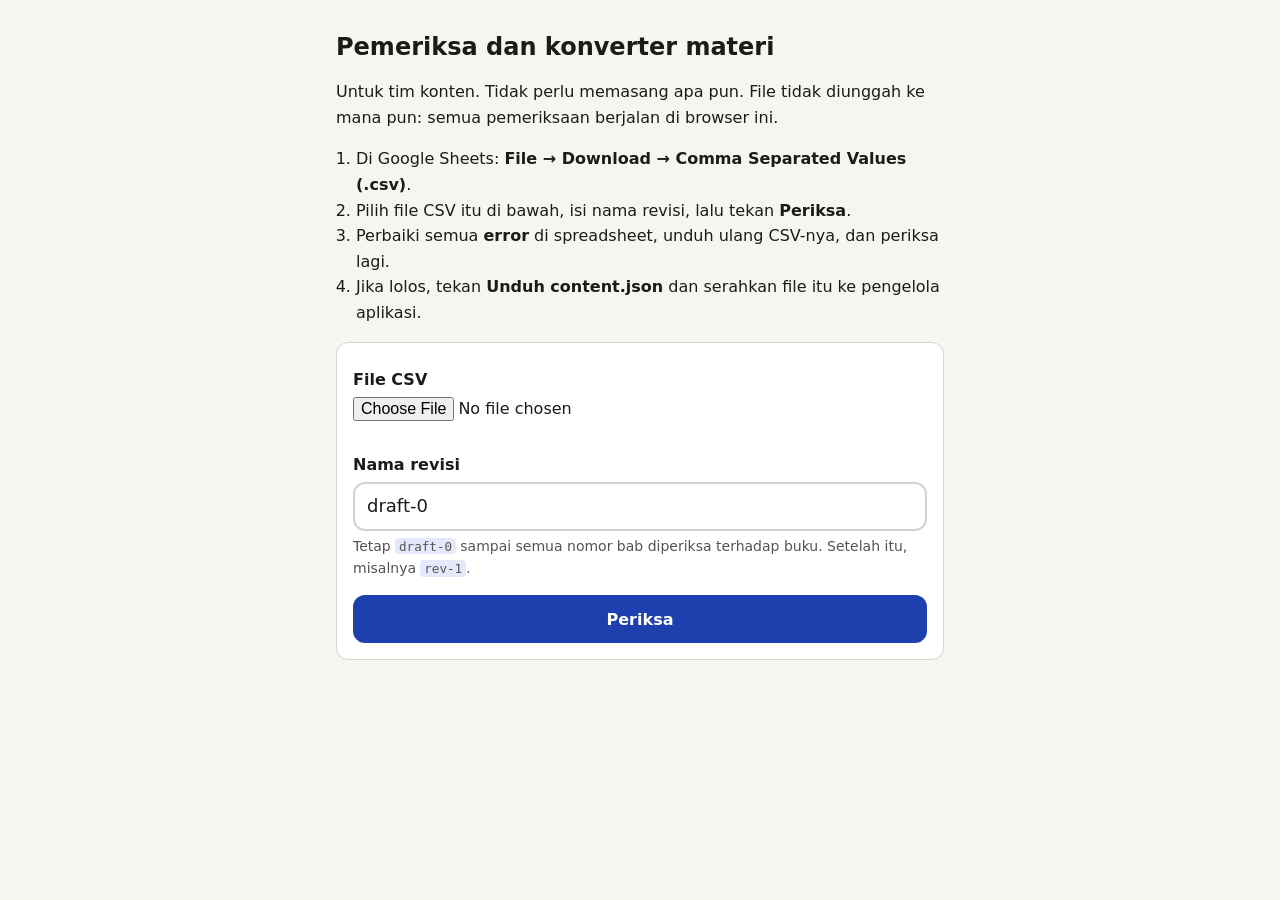
==== tools/convert.html @ d65f4364 "Browser content converter: tools/convert.html - CSV conversion moved from tools/csv-to-json.mjs into" ====
<!doctype html>
<html lang="id">
<head>
  <meta charset="utf-8">
  <meta name="viewport" content="width=device-width, initial-scale=1">
  <title>Pemeriksa Materi — Kanji Bertahap</title>
  <link rel="stylesheet" href="../css/style.css">
</head>
<body>
  <!-- Same limitation as the app (DECISIONS D-01): modules do not load from file://. -->
  <div id="file-protocol-help" class="boot" hidden>
    <h1>Buka lewat tautan, bukan dari folder</h1>
    <p>Halaman ini tidak bisa dibuka dengan klik ganda, karena browser memblokir kode pemeriksa jika dibuka langsung dari disk.</p>
    <p>Buka dengan salah satu cara berikut:</p>
    <ul>
      <li><strong>Tautan Netlify</strong> aplikasi, lalu tambahkan <code>/tools/convert.html</code> di belakangnya. Contoh: <code>https://nama-situs.netlify.app/tools/convert.html</code>.</li>
      <li><strong>Server lokal</strong> (lihat README bagian Menjalankan), lalu buka <code>http://localhost:8000/tools/convert.html</code>.</li>
    </ul>
  </div>

  <main id="app" class="converter" hidden>
    <h1>Pemeriksa dan konverter materi</h1>
    <p>Untuk tim konten. Tidak perlu memasang apa pun. File tidak diunggah ke mana pun: semua pemeriksaan berjalan di browser ini.</p>

    <ol class="converter__steps">
      <li>Di Google Sheets: <strong>File → Download → Comma Separated Values (.csv)</strong>.</li>
      <li>Pilih file CSV itu di bawah, isi nama revisi, lalu tekan <strong>Periksa</strong>.</li>
      <li>Perbaiki semua <strong>error</strong> di spreadsheet, unduh ulang CSV-nya, dan periksa lagi.</li>
      <li>Jika lolos, tekan <strong>Unduh content.json</strong> dan serahkan file itu ke pengelola aplikasi.</li>
    </ol>

    <form id="converter-form" class="card converter__form">
      <label class="field-label" for="csv-file">File CSV</label>
      <input id="csv-file" type="file" accept=".csv,text/csv" required>

      <label class="field-label" for="revision">Nama revisi</label>
      <input id="revision" class="text-input" type="text" value="draft-0" required autocomplete="off" spellcheck="false">
      <p class="field-help">Tetap <code>draft-0</code> sampai semua nomor bab diperiksa terhadap buku. Setelah itu, misalnya <code>rev-1</code>.</p>

      <button type="submit" class="button button--primary button--block">Periksa</button>
    </form>

    <section id="results" class="converter__results" aria-live="polite"></section>
  </main>

  <script>
    (function () {
      if (location.protocol === "file:") document.getElementById("file-protocol-help").hidden = false;
      else document.getElementById("app").hidden = false;
    })();
  </script>

  <script type="module">
    // Same conversion and validation modules as tools/csv-to-json.mjs and the app.
    import { convertCsvToContent, csvLocation, rowLabel } from "../js/csv-content.js";
    import { validateContent } from "../js/validate.js";
    import { h } from "../js/dom.js";
    import { issueList } from "../js/screens/common.js";

    const form = document.getElementById("converter-form");
    const fileInput = document.getElementById("csv-file");
    const revisionInput = document.getElementById("revision");
    const results = document.getElementById("results");

    const readText = (file) =>
      new Promise((resolve, reject) => {
        const reader = new FileReader();
        reader.onload = () => resolve(reader.result);
        reader.onerror = () => reject(reader.error);
        reader.readAsText(file, "UTF-8");
      });

    function downloadJson(content) {
      const url = URL.createObjectURL(new Blob([`${JSON.stringify(content, null, 2)}\n`], { type: "application/json" }));
      const link = h("a", { href: url, download: "content.json", hidden: true });
      document.body.append(link);
      link.click();
      link.remove();
      setTimeout(() => URL.revokeObjectURL(url), 10000);
    }

    function show(...nodes) {
      results.replaceChildren(...nodes.flat().filter(Boolean));
      results.querySelector("h2")?.focus();
    }

    fileInput.addEventListener("change", () => results.replaceChildren());

    form.addEventListener("submit", async (event) => {
      event.preventDefault();
      const file = fileInput.files[0];
      const revision = revisionInput.value.trim();
      if (!file) return;

      let text;
      try {
        text = await readText(file);
      } catch (err) {
        show(h("p", { class: "notice notice--error" }, `✗ File tidak bisa dibaca: ${err.message}`));
        return;
      }

      const { fatal, problems, content, rowMap } = convertCsvToContent(text, revision);
      const heading = (ok, text) => h("h2", { tabindex: "-1", class: ok ? "converter__ok" : "converter__fail" }, text);

      if (fatal) {
        show(heading(false, "✗ File belum bisa diperiksa"), h("p", { class: "notice notice--error converter__fatal" }, fatal));
        return;
      }

      if (problems.length) {
        show(
          heading(false, `✗ Gagal: ${problems.length} masalah di CSV`),
          h("p", {}, "Perbaiki baris-baris berikut di spreadsheet, unduh ulang CSV-nya, lalu periksa lagi."),
          issueList(
            problems.map((p) => ({ severity: "error", code: "CSV", where: "Spreadsheet", path: "", message: p.message, rows: p.rows })),
            (issue) => rowLabel(issue.rows)
          )
        );
        return;
      }

      const { errors, warnings, notes } = validateContent(content);
      const locate = (issue) => csvLocation(rowMap, issue);
      const ok = errors.length === 0;
      show(
        heading(
          ok,
          ok
            ? `✓ Lolos: ${content.levels.length} level${warnings.length ? `, ${warnings.length} peringatan` : ", tanpa peringatan"}`
            : `✗ Gagal: ${errors.length} error, ${warnings.length} peringatan`
        ),
        ok
          ? [
              /^draft/i.test(revision)
                ? h("p", { class: "notice notice--warning" }, `⚠ Revisi "${revision}" diawali "draft": pratinjau materi akan bertanda DRAF.`)
                : null,
              warnings.length ? h("p", {}, "Materi bisa dipakai, tetapi baca setiap peringatan dan putuskan apakah perlu diperbaiki.") : null,
              h("button", { type: "button", class: "button button--primary button--block", onClick: () => downloadJson(content) }, "Unduh content.json"),
            ]
          : h("p", {}, "content.json belum bisa diunduh. Perbaiki semua error di spreadsheet, unduh ulang CSV-nya, lalu periksa lagi."),
        errors.length ? [h("h3", {}, `Error (${errors.length})`), issueList(errors, locate)] : null,
        warnings.length ? [h("h3", {}, `Peringatan (${warnings.length})`), issueList(warnings, locate)] : null,
        notes.length ? [h("h3", {}, "Catatan"), issueList(notes, locate)] : null
      );
    });
  </script>
</body>
</html>
---- css/style.css ----
/* Mobile-first styles. Target: 360–430px phones; wider screens get a centered column.
   All color pairs below meet WCAG AA (4.5:1) for normal text. */

:root {
  color-scheme: light;

  --font-ui: system-ui, -apple-system, "Segoe UI", Roboto, "Noto Sans", "Hiragino Kaku Gothic ProN",
    "Noto Sans JP", "Noto Sans CJK JP", "Yu Gothic", Meiryo, sans-serif;
  --font-ja: "Hiragino Kaku Gothic ProN", "Hiragino Sans", "Noto Sans JP", "Noto Sans CJK JP", "Yu Gothic",
    YuGothic, Meiryo, sans-serif;

  --bg: #f6f5f1;
  --surface: #ffffff;
  --text: #1c1b19; /* 16.9:1 on --surface */
  --muted: #57534e; /* 7.6:1 on --surface, 7.0:1 on --bg */
  --border: #d6d3cd;
  --primary: #1e40af; /* 8.7:1 with white */
  --primary-soft: #e3e8fb;
  --error: #b42318; /* 6.3:1 on --surface */
  --error-soft: #fef3f2;
  --warning: #7a4100; /* 7.7:1 on --warning-soft */
  --warning-soft: #fff6e0;
  --success: #17692f; /* 6.9:1 on --success-soft */
  --success-soft: #e8f5ec;
  --highlight: #fde68a; /* text on it: 14:1 */

  --radius: 12px;
  --gutter: 16px;
  --tap: 48px;
}

*,
*::before,
*::after {
  box-sizing: border-box;
}

[hidden] {
  display: none !important;
}

html {
  -webkit-text-size-adjust: 100%;
}

body {
  margin: 0;
  background: var(--bg);
  color: var(--text);
  font-family: var(--font-ui);
  font-size: 1rem;
  line-height: 1.6;
}

:lang(ja) {
  font-family: var(--font-ja);
}

h1,
h2,
h3 {
  line-height: 1.3;
  margin: 0 0 0.5rem;
}

h1 {
  font-size: 1.5rem;
}

h2 {
  font-size: 1.2rem;
}

h3 {
  font-size: 1rem;
}

p {
  margin: 0 0 0.5rem;
}

a {
  color: var(--primary);
}

code {
  font-family: ui-monospace, "SFMono-Regular", Menlo, Consolas, monospace;
  font-size: 0.9em;
  background: var(--primary-soft);
  padding: 0.05em 0.3em;
  border-radius: 4px;
  overflow-wrap: anywhere;
}

pre {
  overflow-x: auto;
  background: var(--surface);
  border: 1px solid var(--border);
  border-radius: 8px;
  padding: 0.5rem 0.75rem;
}

pre code {
  background: none;
  padding: 0;
}

:focus-visible {
  outline: 3px solid var(--primary);
  outline-offset: 2px;
}

[tabindex="-1"]:focus {
  outline: none;
}

.muted {
  color: var(--muted);
}

/* Ruby -------------------------------------------------------------------- */

ruby {
  ruby-position: over;
  ruby-align: center; /* keep the base kanji together when the furigana is wider */
}

rt {
  font-size: 0.5em;
  font-weight: 400;
  color: var(--muted);
}

/* Layout ------------------------------------------------------------------ */

#app,
.boot {
  max-width: 40rem;
  margin: 0 auto;
  padding-inline: max(var(--gutter), env(safe-area-inset-left));
  padding-block: 1rem 3rem;
}

.boot h2 {
  margin-top: 1.5rem;
}

.boot ol {
  padding-left: 1.25rem;
}

.boot li {
  margin-bottom: 0.4rem;
}

.loading {
  padding-block: 3rem;
  text-align: center;
  color: var(--muted);
}

.screen > * + * {
  margin-top: 1rem;
}

.card {
  background: var(--surface);
  border: 1px solid var(--border);
  border-radius: var(--radius);
  padding: 1rem;
}

.back-link {
  display: inline-flex;
  align-items: center;
  min-height: var(--tap);
  font-weight: 600;
  text-decoration: none;
}

.dev-note {
  font-size: 0.875rem;
  color: var(--muted);
  border-top: 1px dashed var(--border);
  padding-top: 0.75rem;
}

/* Top bar ------------------------------------------------------------------ */

.topbar {
  display: flex;
  align-items: flex-start;
  justify-content: space-between;
  gap: 0.75rem;
}

.topbar h1 {
  margin: 0;
}

.topbar__action {
  display: inline-flex;
  align-items: center;
  min-height: var(--tap);
  padding-inline: 0.25rem;
  font-weight: 600;
  text-decoration: none;
  white-space: nowrap;
}

.topbar__meta {
  margin: 0;
  font-size: 0.875rem;
  color: var(--muted);
}

.notice {
  display: flex;
  align-items: center;
  min-height: var(--tap);
  padding: 0.5rem 0.75rem;
  border-radius: var(--radius);
  font-weight: 600;
  text-decoration: none;
}

.notice--warning {
  background: var(--warning-soft);
  color: var(--warning);
  border: 1px solid currentColor;
}

/* Filter chips ------------------------------------------------------------- */

.chips {
  display: flex;
  flex-wrap: wrap;
  gap: 0.5rem;
}

.chip {
  min-height: 40px;
  min-width: var(--tap);
  padding: 0.25rem 1rem;
  border: 1px solid var(--border);
  border-radius: 999px;
  background: var(--surface);
  color: var(--text);
  font: inherit;
  font-weight: 600;
  cursor: pointer;
}

.chip[aria-pressed="true"] {
  background: var(--primary);
  border-color: var(--primary);
  color: #fff;
}

/* Level list ---------------------------------------------------------------- */

.jlpt-group__title {
  position: sticky;
  top: 0;
  z-index: 1;
  display: flex;
  align-items: baseline;
  gap: 0.5rem;
  margin: 1.5rem 0 0.5rem;
  padding: 0.5rem 0;
  background: var(--bg);
  font-size: 1.5rem;
}

.continue-card {
  display: grid;
  grid-template-columns: 3rem 1fr auto;
  align-items: center;
  gap: 0.75rem;
  min-height: 4rem;
  padding: 0.5rem 0.75rem;
  border-radius: var(--radius);
  background: var(--primary);
  color: #fff;
  text-decoration: none;
}

.continue-card .level-card__symbol,
.continue-card .level-card__chevron {
  color: #fff;
}

.continue-card__kanji {
  font-size: 2.25rem;
  line-height: 1;
  text-align: center;
}

.continue-card__body {
  display: flex;
  flex-direction: column;
  min-width: 0;
}

.continue-card__label {
  font-size: 0.8125rem;
  font-weight: 700;
  text-transform: uppercase;
  letter-spacing: 0.04em;
}

.continue-card__title {
  font-weight: 700;
  overflow-wrap: anywhere;
}

.chapter-limit {
  display: grid;
  grid-template-columns: 1fr auto;
  align-items: center;
  gap: 0.25rem 0.75rem;
  padding: 0.5rem 0.75rem;
  border: 1px solid var(--border);
  border-radius: var(--radius);
  background: var(--surface);
}

.chapter-limit__label {
  font-weight: 600;
}

.chapter-limit__help {
  grid-column: 1 / -1;
  margin: 0;
  font-size: 0.8125rem;
  color: var(--muted);
}

.select {
  min-height: 44px;
  padding: 0.25rem 0.5rem;
  border: 2px solid var(--border);
  border-radius: 8px;
  background: var(--surface);
  color: var(--text);
  font: inherit;
}

.chapter-marker {
  margin-top: 0.125rem;
  font-size: 0.8125rem;
  font-weight: 600;
  color: var(--warning);
}

.jlpt-group__count {
  font-size: 0.875rem;
  font-weight: 400;
  color: var(--muted);
}

.level-list {
  list-style: none;
  margin: 0 0 0.75rem;
  padding: 0;
  display: grid;
  gap: 0.5rem;
}

.level-card {
  display: grid;
  grid-template-columns: 3.5rem 1fr auto;
  align-items: center;
  gap: 0.75rem;
  min-height: 4.5rem;
  padding: 0.5rem 0.75rem;
  background: var(--surface);
  border: 1px solid var(--border);
  border-radius: var(--radius);
  color: var(--text);
  text-decoration: none;
}

.level-card:hover {
  border-color: var(--primary);
}

.level-card__kanji {
  font-size: 2.5rem;
  line-height: 1;
  text-align: center;
}

.level-card__body {
  display: flex;
  flex-direction: column;
  min-width: 0;
}

.level-card__title {
  font-weight: 600;
  overflow-wrap: anywhere;
}

.level-card__meta {
  font-size: 0.8125rem;
  color: var(--muted);
}

.level-card__chevron {
  font-size: 1.5rem;
  color: var(--muted);
}

/* Preview ------------------------------------------------------------------- */

.hero {
  text-align: center;
}

.hero__kanji {
  /* Main kanji: never below 64px; 96px on a 360px phone. */
  font-size: clamp(6rem, 30vw, 9rem);
  line-height: 1.1;
  margin: 0;
}

.hero__meaning {
  font-size: 1.25rem;
}

.badges {
  display: flex;
  flex-wrap: wrap;
  justify-content: center;
  gap: 0.375rem;
}

.badge {
  display: inline-block;
  padding: 0.1rem 0.6rem;
  border-radius: 999px;
  background: var(--primary-soft);
  color: var(--primary);
  font-size: 0.8125rem;
  font-weight: 600;
  white-space: nowrap;
}

.badge--plain {
  background: transparent;
  color: var(--muted);
  border: 1px solid var(--border);
}

.badge--kunyomi {
  background: var(--success-soft);
  color: var(--success);
}

.badge--onyomi {
  background: var(--warning-soft);
  color: var(--warning);
}

.bushu {
  display: flex;
  align-items: center;
  gap: 1rem;
}

.bushu__char {
  font-size: 4rem;
  line-height: 1;
}

.bushu__name {
  font-weight: 600;
}

.option-previews {
  list-style: none;
  padding: 0;
  margin: 0;
  display: flex;
  flex-wrap: wrap;
  gap: 0.5rem;
}

.option-preview {
  display: flex;
  flex-direction: column;
  align-items: center;
  min-width: 4rem;
  padding: 0.25rem 0.5rem;
  border: 1px solid var(--border);
  border-radius: 8px;
}

.option-preview--correct {
  border: 2px solid var(--success);
  background: var(--success-soft);
}

.option-preview__char {
  font-size: 2rem;
  line-height: 1.2;
}

.option-preview__tag {
  font-size: 0.75rem;
  font-weight: 600;
  color: var(--success);
}

.readings {
  border-collapse: collapse;
  width: 100%;
}

.readings th,
.readings td {
  text-align: left;
  padding: 0.5rem 0.25rem;
  border-bottom: 1px solid var(--border);
}

.readings th {
  width: 7rem;
  font-weight: 600;
}

.readings td {
  font-size: 1.25rem;
}

.kotoba + .kotoba {
  margin-top: 1rem;
  padding-top: 1rem;
  border-top: 1px solid var(--border);
}

.kotoba__head {
  display: flex;
  flex-wrap: wrap;
  align-items: center;
  gap: 0.5rem 0.75rem;
}

.kotoba__word {
  font-size: 1.75rem;
  margin: 0;
  line-height: 1.8;
}

.kotoba__note {
  background: var(--primary-soft);
  border-radius: 8px;
  padding: 0.5rem 0.75rem;
}

.examples {
  margin: 0.5rem 0 0;
  padding-left: 1.25rem;
}

.example + .example {
  margin-top: 0.75rem;
}

.example__ja {
  font-size: 1.25rem;
  line-height: 2.1; /* room for furigana */
  margin: 0;
}

.example__translation {
  color: var(--muted);
}

.blank {
  -webkit-box-decoration-break: clone;
  box-decoration-break: clone;
  background: var(--highlight);
  color: var(--text);
  border-bottom: 3px solid var(--text);
  padding: 0 0.1em;
}

.stage-counts {
  padding-left: 1.25rem;
  margin: 0;
}

.item-ids {
  list-style: none;
  padding: 0;
  margin: 0.25rem 0 0.5rem;
  font-size: 0.8125rem;
}

/* Status badges and locked cards --------------------------------------------- */

.status {
  display: inline-flex;
  align-items: center;
  gap: 0.25rem;
  font-weight: 600;
}

.status--passed {
  color: var(--success);
}

.status--in_progress {
  color: var(--warning);
}

.status--available {
  color: var(--primary);
}

.status--locked {
  color: var(--muted);
}

.level-card--locked {
  background: var(--bg);
  border-style: dashed;
  color: var(--muted);
}

.level-card__symbol {
  font-size: 2rem;
  line-height: 1;
  text-align: center;
  color: var(--primary);
}

/* Buttons ------------------------------------------------------------------------ */

.button {
  display: inline-flex;
  align-items: center;
  justify-content: center;
  min-height: var(--tap);
  padding: 0.5rem 1.25rem;
  border: 2px solid var(--border);
  border-radius: var(--radius);
  background: var(--surface);
  color: var(--text);
  font: inherit;
  font-weight: 700;
  text-decoration: none;
  cursor: pointer;
}

.button--primary {
  background: var(--primary);
  border-color: var(--primary);
  color: #fff;
}

.button--danger {
  background: var(--surface);
  border-color: var(--error);
  color: var(--error);
}

.button--block {
  display: flex;
  width: 100%;
}

.button-row {
  display: flex;
  flex-wrap: wrap;
  gap: 0.5rem;
}

.confirm {
  margin-top: 0.75rem;
  padding: 0.75rem;
  border: 2px solid var(--error);
  border-radius: var(--radius);
  background: var(--error-soft);
}

.confirm__title {
  font-weight: 700;
  color: var(--error);
}

.confirm ul {
  padding-left: 1.25rem;
}

.notice--success {
  background: var(--success-soft);
  color: var(--success);
  border: 1px solid currentColor;
}

.link-list {
  padding-left: 1.25rem;
}

.link-list li {
  min-height: 2.25rem;
}

/* Play screen --------------------------------------------------------------------- */

.play-header {
  display: grid;
  gap: 0.25rem;
}

.play-header__top {
  display: flex;
  align-items: center;
  justify-content: space-between;
  gap: 0.5rem;
}

.play-header__level {
  font-weight: 600;
  color: var(--muted);
}

.play-header__stage {
  display: flex;
  flex-wrap: wrap;
  align-items: center;
  gap: 0.25rem 0.5rem;
  margin: 0;
  font-weight: 700;
}

.mastery {
  display: grid;
  gap: 0.25rem;
}

.mastery__label {
  font-size: 0.875rem;
  color: var(--muted);
}

.mastery progress {
  appearance: none;
  width: 100%;
  height: 0.625rem;
  border: 1px solid var(--border);
  border-radius: 999px;
  background: var(--surface);
  overflow: hidden;
}

.mastery progress::-webkit-progress-bar {
  background: var(--surface);
}

.mastery progress::-webkit-progress-value {
  background: var(--success);
}

.mastery progress::-moz-progress-bar {
  background: var(--success);
}

.question {
  display: grid;
  gap: 1rem;
}

.question__title {
  font-size: 1.125rem;
  text-align: center;
  margin: 0;
}

.kanji-main {
  /* Main kanji of the shape stage: never below 64px. */
  font-size: clamp(6rem, 34vw, 10rem);
  line-height: 1.1;
  text-align: center;
  margin: 0;
}

.options {
  display: grid;
  gap: 0.625rem;
}

.options--grid {
  grid-template-columns: repeat(2, minmax(0, 1fr));
}

.option {
  display: flex;
  flex-direction: column;
  align-items: center;
  justify-content: center;
  gap: 0.125rem;
  min-height: var(--tap);
  padding: 0.5rem;
  border: 2px solid var(--border);
  border-radius: var(--radius);
  background: var(--surface);
  color: var(--text);
  font: inherit;
  cursor: pointer;
}

.option:hover:not(:disabled) {
  border-color: var(--primary);
}

.option:disabled {
  cursor: default;
  opacity: 1;
}

.options--kanji .option {
  min-height: 6rem;
}

.options--kanji .option__content {
  font-size: 3rem;
  line-height: 1.1;
}

.option__tag {
  font-size: 0.8125rem;
  font-weight: 700;
  font-family: var(--font-ui);
}

.option--correct {
  border-width: 3px;
  border-color: var(--success);
  background: var(--success-soft);
}

.option--correct .option__tag {
  color: var(--success);
}

.option--wrong {
  border-width: 3px;
  border-color: var(--error);
  background: var(--error-soft);
}

.option--wrong .option__tag {
  color: var(--error);
}

.option--dimmed {
  color: var(--muted);
  border-style: dashed;
}

.feedback:empty {
  display: none;
}

.feedback {
  padding: 0.75rem 1rem;
  border-radius: var(--radius);
  border: 2px solid;
}

.feedback--correct {
  background: var(--success-soft);
  border-color: var(--success);
}

.feedback--wrong {
  background: var(--error-soft);
  border-color: var(--error);
}

.feedback__verdict {
  font-size: 1.25rem;
  font-weight: 800;
}

.feedback--correct .feedback__verdict {
  color: var(--success);
}

.feedback--wrong .feedback__verdict {
  color: var(--error);
}

.feedback__progress {
  margin: 0.25rem 0 0;
  font-size: 0.875rem;
  color: var(--muted);
}

.inline-kanji {
  font-size: 1.5em;
  line-height: 1;
  vertical-align: -0.1em;
}

.result {
  display: grid;
  gap: 0.75rem;
  padding: 1rem;
  border: 1px solid var(--border);
  border-radius: var(--radius);
  background: var(--surface);
}

.result--passed {
  border: 2px solid var(--success);
}

.result--passed h2 {
  color: var(--success);
}

/* Stages 2–5 --------------------------------------------------------------------- */

.word-main {
  /* Kotoba in the reading stages: never below 64px. */
  font-size: clamp(4rem, 18vw, 5.5rem);
  line-height: 1.15;
  text-align: center;
  margin: 0;
  overflow-wrap: anywhere;
}

.question__hint {
  display: flex;
  flex-wrap: wrap;
  justify-content: center;
  align-items: center;
  gap: 0.25rem 0.5rem;
  margin: 0;
  color: var(--muted);
}

.kanji-focus {
  background: transparent;
  color: inherit;
  text-decoration: underline;
  text-decoration-thickness: 0.08em;
  text-underline-offset: 0.12em;
}

.contrast {
  padding: 0.75rem;
  border: 1px solid var(--border);
  border-radius: var(--radius);
  background: var(--surface);
}

.contrast--before {
  border-left: 6px solid var(--success);
}

.feedback .contrast {
  margin-top: 0.75rem;
}

.contrast__title {
  font-weight: 700;
}

.contrast__list {
  list-style: none;
  margin: 0;
  padding: 0;
  display: grid;
  gap: 0.25rem;
}

.contrast__row {
  display: flex;
  flex-wrap: wrap;
  align-items: center;
  gap: 0.25rem 0.75rem;
}

.contrast__word {
  font-size: 1.75rem;
  line-height: 2;
}

.contrast__meaning {
  color: var(--muted);
}

.contrast__now {
  margin: 0.5rem 0 0;
}

.options--words .option__content {
  font-size: 1.5rem;
  line-height: 1.4;
  overflow-wrap: anywhere;
}

.options--words .option {
  min-height: 4rem;
}

.sentence-main {
  font-size: 1.5rem;
  line-height: 2.3; /* room for furigana */
  margin: 0;
}

.sentence-main--answer {
  font-size: 1.25rem;
}

.blank-slot {
  display: inline-block;
  min-width: 4em;
  height: 1.1em;
  margin-inline: 0.15em;
  vertical-align: -0.15em;
  border-bottom: 3px solid var(--text);
  background: var(--primary-soft);
}

.feedback__answer {
  display: flex;
  flex-wrap: wrap;
  align-items: baseline;
  gap: 0.25rem;
}

.feedback__word {
  font-size: 1.5rem;
  line-height: 2;
}

.feedback__cross {
  padding: 0.5rem 0.75rem;
  border-left: 4px solid var(--error);
  background: var(--surface);
  font-weight: 600;
}

.production__prompt {
  font-size: 1.125rem;
  font-weight: 600;
}

.production__label {
  margin: 0;
  font-weight: 700;
}

.production__kotoba {
  list-style: none;
  margin: 0;
  padding: 0;
  display: flex;
  flex-wrap: wrap;
  gap: 0.25rem 1rem;
}

.production__input {
  width: 100%;
  min-height: 6rem;
  padding: 0.75rem;
  border: 2px solid var(--border);
  border-radius: var(--radius);
  background: var(--surface);
  color: var(--text);
  font-size: 1.25rem;
  line-height: 1.6;
  resize: vertical;
}

.production__input:focus {
  border-color: var(--primary);
  outline: 3px solid var(--primary-soft);
}

.production__error {
  margin: 0;
  min-height: 1.5em;
  color: var(--error);
  font-weight: 600;
}

.production__hint {
  padding: 0.75rem;
  border-radius: var(--radius);
  background: var(--primary-soft);
}

.production__hint details {
  margin-top: 0.25rem;
}

.production__hint summary {
  min-height: var(--tap);
  display: flex;
  align-items: center;
  cursor: pointer;
  font-weight: 600;
  color: var(--primary);
}

.production__hint ul {
  margin: 0;
  padding-left: 1.25rem;
}

.production__sample {
  font-size: 1.125rem;
}

.production__sentence {
  margin: 0;
  padding: 0.75rem 1rem;
  border-left: 4px solid var(--primary);
  background: var(--surface);
  font-size: 1.25rem;
  overflow-wrap: anywhere;
  white-space: pre-wrap;
}

.self-assessment {
  margin: 0;
  padding: 0.75rem;
  border: 1px solid var(--border);
  border-radius: var(--radius);
  background: var(--surface);
}

.self-assessment legend {
  padding-inline: 0.25rem;
  font-weight: 700;
}

.self-assessment__option {
  flex: 1 1 8rem;
}

.self-assessment__option[aria-pressed="true"] {
  border-color: var(--primary);
  background: var(--primary-soft);
  color: var(--primary);
}

.self-assessment__option:disabled {
  cursor: default;
}

.production__recorded {
  margin: 0;
  font-weight: 600;
}

/* Reading notation: kanji reading prominent, okurigana subordinate ------------------ */

.reading-list {
  list-style: none;
  display: flex;
  flex-wrap: wrap;
  gap: 0.25rem 1rem;
  margin: 0;
  padding: 0;
}

.reading-notation__kanji {
  font-size: 1.25em;
  font-weight: 700;
}

.reading-notation__okurigana {
  margin-left: 0.1em;
  font-size: 0.8em;
  color: var(--muted);
  border-bottom: 2px dashed var(--muted);
}

.reading-legend {
  display: flex;
  align-items: center;
  gap: 0.75rem;
  margin: 0.75rem 0 0;
  font-size: 0.875rem;
  color: var(--muted);
}

.reading-legend__item {
  flex: none;
  padding: 0.25rem 0.5rem;
  border: 1px solid var(--border);
  border-radius: 8px;
  color: var(--text);
  font-size: 1.125rem;
}

.reading-legend__okurigana-label {
  border-bottom: 2px dashed var(--muted);
}

.sr-only {
  position: absolute;
  width: 1px;
  height: 1px;
  margin: -1px;
  padding: 0;
  overflow: hidden;
  clip: rect(0 0 0 0);
  white-space: nowrap;
  border: 0;
}

/* Second-tab warning ---------------------------------------------------------------- */

.tab-warning {
  position: sticky;
  top: 0;
  z-index: 10;
  padding: 0.75rem max(var(--gutter), env(safe-area-inset-left));
  background: var(--warning-soft);
  border-bottom: 3px solid var(--warning);
  color: var(--warning);
}

.tab-warning__text {
  max-width: 40rem;
  margin: 0 auto;
  font-weight: 700;
}

.tab-warning__reload {
  display: flex;
  margin: 0.5rem auto 0;
}

@media print {
  .tab-warning {
    display: none !important;
  }
}

/* Validation issues ------------------------------------------------------------ */

.issues {
  list-style: none;
  padding: 0;
  margin: 0;
  display: grid;
  gap: 0.75rem;
}

.issue {
  border-radius: var(--radius);
  padding: 0.75rem;
  border: 1px solid;
  overflow-wrap: anywhere;
}

.issue--error {
  background: var(--error-soft);
  border-color: var(--error);
}

.issue--warning {
  background: var(--warning-soft);
  border-color: var(--warning);
}

.issue--prominent {
  border-width: 3px;
  border-left-width: 10px;
}

.issue__head {
  display: flex;
  flex-wrap: wrap;
  gap: 0.25rem 0.5rem;
  align-items: baseline;
  font-weight: 600;
}

.issue--error .issue__icon,
.issue--error .issue__severity {
  color: var(--error);
}

.issue--warning .issue__icon,
.issue--warning .issue__severity {
  color: var(--warning);
}

.issue--note {
  background: var(--primary-soft);
  border-color: var(--primary);
}

.issue--note .issue__icon,
.issue--note .issue__severity {
  color: var(--primary);
}

.issue__location {
  margin: 0.25rem 0 0;
  font-weight: 700;
}

.issue__message {
  margin: 0.25rem 0;
}

.issue__path {
  font-size: 0.8125rem;
  color: var(--muted);
  margin: 0;
}

/* Wider screens ----------------------------------------------------------------- */

@media (min-width: 48rem) {
  #app,
  .boot {
    padding-block: 2rem 4rem;
  }

  .level-list {
    grid-template-columns: repeat(2, minmax(0, 1fr));
  }
}

.readings td .muted {
  font-size: 0.875rem;
}

/* A wrapped <legend> would collide with the fieldset border. */
.self-assessment legend {
  float: left;
  width: 100%;
  margin-bottom: 0.5rem;
  padding: 0;
}

.self-assessment legend + * {
  clear: both;
}

/* Settings -------------------------------------------------------------------------- */

.field-label {
  display: block;
  margin: 0.5rem 0 0.25rem;
  font-weight: 600;
}

.text-input {
  width: 100%;
  min-height: var(--tap);
  padding: 0.5rem 0.75rem;
  border: 2px solid var(--border);
  border-radius: var(--radius);
  background: var(--surface);
  color: var(--text);
  font: inherit;
  font-size: 1.125rem;
}

.text-input:focus {
  border-color: var(--primary);
  outline: 3px solid var(--primary-soft);
}

.settings .card .button-row,
.settings .card .button--block {
  margin-top: 0.5rem;
}

.settings .card h3 {
  margin-top: 1.25rem;
  padding-top: 0.75rem;
  border-top: 1px solid var(--border);
}

.notice--error {
  background: var(--error-soft);
  color: var(--error);
  border: 1px solid currentColor;
}

.confirm__label {
  display: block;
  margin: 0.5rem 0 0.25rem;
  font-weight: 600;
}

.confirm .text-input {
  margin-bottom: 0.5rem;
}

.button:disabled {
  cursor: not-allowed;
  border-style: dashed;
  color: var(--muted);
  background: var(--bg);
}

.capacity progress {
  appearance: none;
  width: 100%;
  height: 0.75rem;
  border: 1px solid var(--border);
  border-radius: 999px;
  background: var(--surface);
  overflow: hidden;
}

.capacity progress::-webkit-progress-bar {
  background: var(--surface);
}

.capacity progress::-webkit-progress-value {
  background: var(--primary);
}

.capacity progress::-moz-progress-bar {
  background: var(--primary);
}

.capacity progress.is-warning::-webkit-progress-value {
  background: var(--error);
}

.capacity progress.is-warning::-moz-progress-bar {
  background: var(--error);
}

/* Stage 4 hint ---------------------------------------------------------------------- */

.hint {
  display: grid;
  justify-items: center;
  gap: 0.5rem;
}

.hint__button {
  min-height: 40px;
  font-weight: 600;
}

.hint__text {
  margin: 0;
  padding: 0.5rem 0.75rem;
  border-left: 4px solid var(--primary);
  background: var(--surface);
  justify-self: stretch;
}

/* Preview for validators ------------------------------------------------------------- */

.preview-toolbar {
  display: flex;
  align-items: center;
  justify-content: space-between;
  gap: 0.5rem;
}

.preview-header h1 {
  margin: 0;
}

.preview-header__revision {
  margin: 0.25rem 0 0;
}

.draft-banner {
  margin-top: 0.75rem;
  padding: 0.75rem 1rem;
  border: 4px solid var(--error);
  border-radius: var(--radius);
  background: var(--error-soft);
  color: var(--error);
}

.draft-banner__title {
  margin: 0 0 0.25rem;
  font-size: 1.5rem;
  font-weight: 900;
  letter-spacing: 0.04em;
}

.draft-banner p:last-child {
  margin: 0;
  color: var(--text);
}

.draft-inline {
  margin: 0 0 0.5rem;
  padding: 0.375rem 0.75rem;
  border: 3px solid var(--error);
  border-radius: 8px;
  color: var(--error);
  font-weight: 900;
  letter-spacing: 0.04em;
  text-align: center;
}

.field-help {
  margin: 0.25rem 0 0;
  font-size: 0.875rem;
  color: var(--muted);
}

.draft-watermark {
  position: fixed;
  inset: 0;
  z-index: -1;
  display: flex;
  align-items: center;
  justify-content: center;
  pointer-events: none;
  font-size: min(40vw, 16rem);
  font-weight: 900;
  color: rgba(180, 35, 24, 0.08);
  transform: rotate(-30deg);
  user-select: none;
}

.preview-level {
  margin-top: 2rem;
}

.preview-level > * + * {
  margin-top: 1rem;
}

.preview-level__number {
  margin: 0;
  font-size: 0.875rem;
  color: var(--muted);
}

.sentence-chapter {
  margin: 0.25rem 0;
  font-size: 0.875rem;
  color: var(--muted);
}

.sentence-chapter--ahead {
  color: var(--warning);
  font-weight: 600;
}

.preview-list {
  margin: 0.25rem 0;
}

.raw-notation {
  margin: 0.5rem 0 0;
  font-size: 0.8125rem;
  color: var(--muted);
}

.table-scroll {
  overflow-x: auto;
}

.summary-table {
  width: 100%;
  border-collapse: collapse;
  font-size: 0.875rem;
}

.summary-table th,
.summary-table td {
  padding: 0.375rem 0.5rem;
  border-bottom: 1px solid var(--border);
  text-align: left;
  white-space: nowrap;
}

.summary-table__kanji {
  font-size: 1.5rem;
}

.print-only {
  display: none;
}

@media print {
  @page {
    size: A4;
    margin: 14mm 14mm 16mm;
  }

  body {
    background: #fff;
    color: #000;
    font-size: 10.5pt;
  }

  #app {
    max-width: none;
    padding: 0;
  }

  .no-print,
  .back-link,
  .button,
  .topbar__action {
    display: none !important;
  }

  .print-only {
    display: block;
  }

  .card {
    border: 1px solid #888;
    break-inside: auto;
  }

  .preview-level {
    break-before: page;
    margin-top: 0;
  }

  /* Kotoba may continue on the next page; only small units stay whole, so no
     heading is left alone above a large blank area. */
  .example,
  .kotoba__head,
  .readings-block,
  .bushu,
  .option-previews,
  .preview-level > .hero {
    break-inside: avoid;
  }

  h2,
  h3,
  h4 {
    break-after: avoid;
  }

  /* Transparent surfaces so the DRAF watermark shows on every printed page. */
  body,
  .card,
  .option-preview,
  .reading-legend__item,
  .kotoba__note {
    background: none !important;
  }

  .hero__kanji {
    font-size: 54pt;
  }

  .draft-inline {
    border-color: #000;
    color: #000;
  }

  .draft-banner {
    border: 3px solid #000;
    background: none;
    color: #000;
  }

  .draft-watermark {
    color: rgba(0, 0, 0, 0.07);
    font-size: 150pt;
  }

  .blank {
    background: none;
    border-bottom: 2px solid #000;
    font-weight: 700;
  }

  .badge,
  .option-preview--correct {
    border: 1px solid #000;
    background: none;
    color: #000;
  }

  .muted,
  rt,
  .raw-notation,
  .example__translation {
    color: #333;
  }

  a {
    color: #000;
    text-decoration: none;
  }

  .validator-notes {
    min-height: 45mm;
    margin-top: 6mm;
    padding: 3mm;
    border: 1px solid #000;
    break-inside: avoid;
  }

  .table-scroll {
    overflow: visible;
  }
}

/* Content converter (tools/convert.html) -------------------------------------------- */

.converter > * + * {
  margin-top: 1rem;
}

.converter__steps {
  padding-left: 1.25rem;
}

.converter__form input[type="file"] {
  display: block;
  width: 100%;
  min-height: var(--tap);
  font: inherit;
}

.converter__form .button {
  margin-top: 1rem;
}

.converter__results > * + * {
  margin-top: 0.75rem;
}

.converter__ok {
  color: var(--success);
}

.converter__fail {
  color: var(--error);
}

.converter__fatal {
  white-space: pre-line;
}
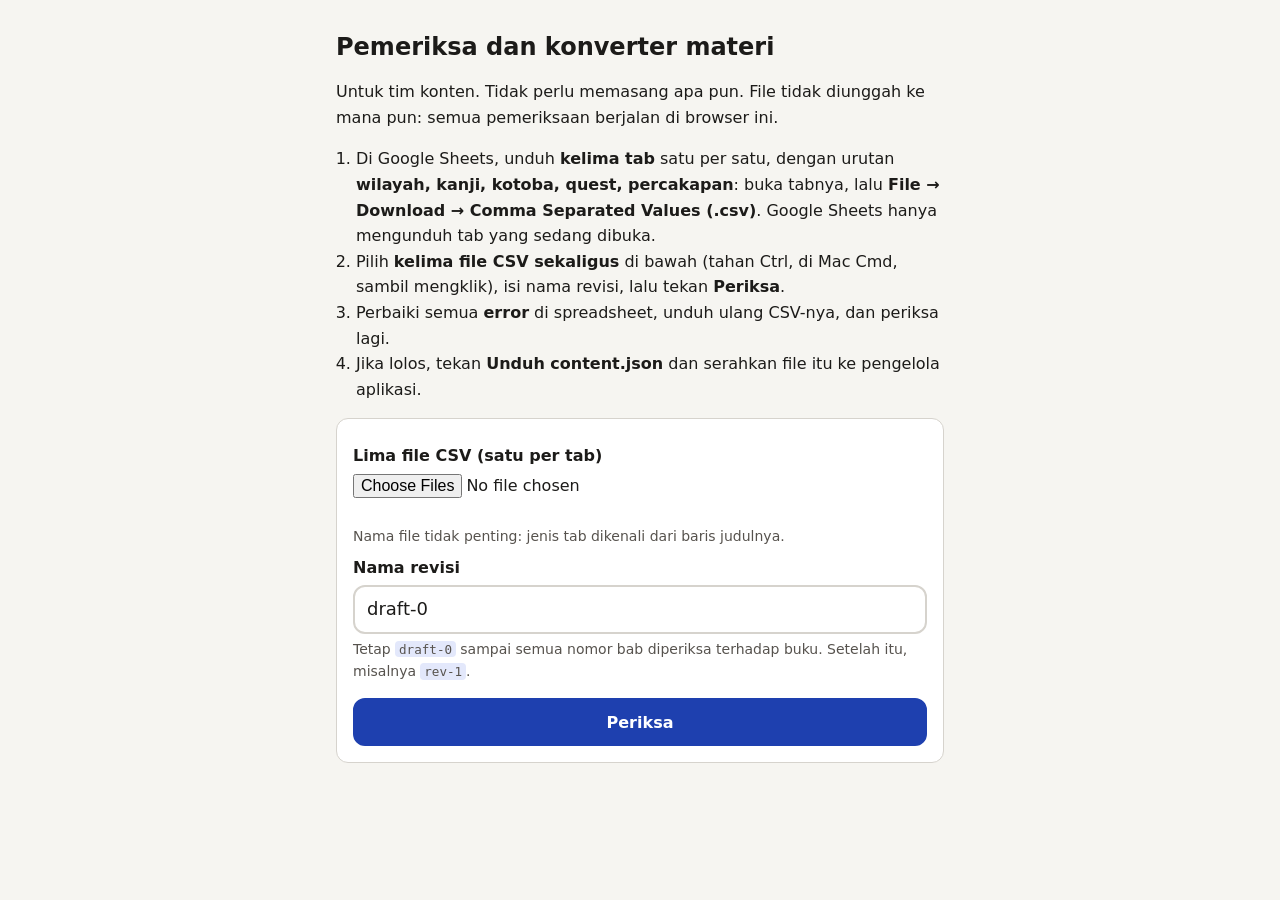
==== commit c77d8085: "Map version step 1: schema v2, validator, five-tab converter Content moves from kanji levels to regi" ====
--- a/tools/convert.html
+++ b/tools/convert.html
@@ -23,15 +23,18 @@
     <p>Untuk tim konten. Tidak perlu memasang apa pun. File tidak diunggah ke mana pun: semua pemeriksaan berjalan di browser ini.</p>
 
     <ol class="converter__steps">
-      <li>Di Google Sheets: <strong>File → Download → Comma Separated Values (.csv)</strong>.</li>
-      <li>Pilih file CSV itu di bawah, isi nama revisi, lalu tekan <strong>Periksa</strong>.</li>
+      <li>Di Google Sheets, unduh <strong>kelima tab</strong> satu per satu, dengan urutan
+        <strong>wilayah, kanji, kotoba, quest, percakapan</strong>: buka tabnya, lalu
+        <strong>File → Download → Comma Separated Values (.csv)</strong>. Google Sheets hanya mengunduh tab yang sedang dibuka.</li>
+      <li>Pilih <strong>kelima file CSV sekaligus</strong> di bawah (tahan Ctrl, di Mac Cmd, sambil mengklik), isi nama revisi, lalu tekan <strong>Periksa</strong>.</li>
       <li>Perbaiki semua <strong>error</strong> di spreadsheet, unduh ulang CSV-nya, dan periksa lagi.</li>
       <li>Jika lolos, tekan <strong>Unduh content.json</strong> dan serahkan file itu ke pengelola aplikasi.</li>
     </ol>
 
     <form id="converter-form" class="card converter__form">
-      <label class="field-label" for="csv-file">File CSV</label>
-      <input id="csv-file" type="file" accept=".csv,text/csv" required>
+      <label class="field-label" for="csv-file">Lima file CSV (satu per tab)</label>
+      <input id="csv-file" type="file" accept=".csv,text/csv" multiple required>
+      <p class="field-help">Nama file tidak penting: jenis tab dikenali dari baris judulnya.</p>
 
       <label class="field-label" for="revision">Nama revisi</label>
       <input id="revision" class="text-input" type="text" value="draft-0" required autocomplete="off" spellcheck="false">
@@ -52,7 +55,7 @@
 
   <script type="module">
     // Same conversion and validation modules as tools/csv-to-json.mjs and the app.
-    import { convertCsvToContent, csvLocation, rowLabel } from "../js/csv-content.js";
+    import { convertCsvFilesToContent, csvLocation, rowLabel } from "../js/csv-content.js";
     import { validateContent } from "../js/validate.js";
     import { h } from "../js/dom.js";
     import { issueList } from "../js/screens/common.js";
@@ -88,33 +91,37 @@
 
     form.addEventListener("submit", async (event) => {
       event.preventDefault();
-      const file = fileInput.files[0];
+      const selected = [...fileInput.files];
       const revision = revisionInput.value.trim();
-      if (!file) return;
+      if (!selected.length) return;
 
-      let text;
+      let files;
       try {
-        text = await readText(file);
+        files = await Promise.all(selected.map(async (file) => ({ name: file.name, text: await readText(file) })));
       } catch (err) {
         show(h("p", { class: "notice notice--error" }, `✗ File tidak bisa dibaca: ${err.message}`));
         return;
       }
 
-      const { fatal, problems, content, rowMap } = convertCsvToContent(text, revision);
+      const { fatal, problems, recognized, content, rowMap } = convertCsvFilesToContent(files, revision);
       const heading = (ok, text) => h("h2", { tabindex: "-1", class: ok ? "converter__ok" : "converter__fail" }, text);
+      const recognizedList = recognized.length
+        ? h("ul", { class: "converter__files" }, recognized.map((r) => h("li", {}, `${r.name} → tab ${r.tab}`)))
+        : null;
 
       if (fatal) {
-        show(heading(false, "✗ File belum bisa diperiksa"), h("p", { class: "notice notice--error converter__fatal" }, fatal));
+        show(heading(false, "✗ File belum bisa diperiksa"), recognizedList, h("p", { class: "notice notice--error converter__fatal" }, fatal));
         return;
       }
 
       if (problems.length) {
         show(
           heading(false, `✗ Gagal: ${problems.length} masalah di CSV`),
+          recognizedList,
           h("p", {}, "Perbaiki baris-baris berikut di spreadsheet, unduh ulang CSV-nya, lalu periksa lagi."),
           issueList(
-            problems.map((p) => ({ severity: "error", code: "CSV", where: "Spreadsheet", path: "", message: p.message, rows: p.rows })),
-            (issue) => rowLabel(issue.rows)
+            problems.map((p) => ({ severity: "error", code: "CSV", where: "Spreadsheet", path: "", message: p.message, tab: p.tab, rows: p.rows })),
+            (issue) => rowLabel(issue)
           )
         );
         return;
@@ -127,9 +134,11 @@
         heading(
           ok,
           ok
-            ? `✓ Lolos: ${content.levels.length} level${warnings.length ? `, ${warnings.length} peringatan` : ", tanpa peringatan"}`
+            ? `✓ Lolos: ${content.regions.length} wilayah, ${content.regions.reduce((n, r) => n + r.quests.length, 0)} quest` +
+                (warnings.length ? `, ${warnings.length} peringatan` : ", tanpa peringatan")
             : `✗ Gagal: ${errors.length} error, ${warnings.length} peringatan`
         ),
+        recognizedList,
         ok
           ? [
               /^draft/i.test(revision)
--- a/css/style.css
+++ b/css/style.css
@@ -1752,3 +1752,27 @@
 .converter__fatal {
   white-space: pre-line;
 }
+
+.converter__files {
+  padding-left: 1.25rem;
+  overflow-wrap: anywhere;
+}
+
+/* Consent screen ------------------------------------------------------------------ */
+
+.consent__placeholder {
+  font-weight: 800;
+}
+
+.consent__section h2 {
+  font-size: 1.05rem;
+}
+
+.consent__actions {
+  display: grid;
+  gap: 0.5rem;
+}
+
+.consent__version {
+  font-size: 0.8125rem;
+}
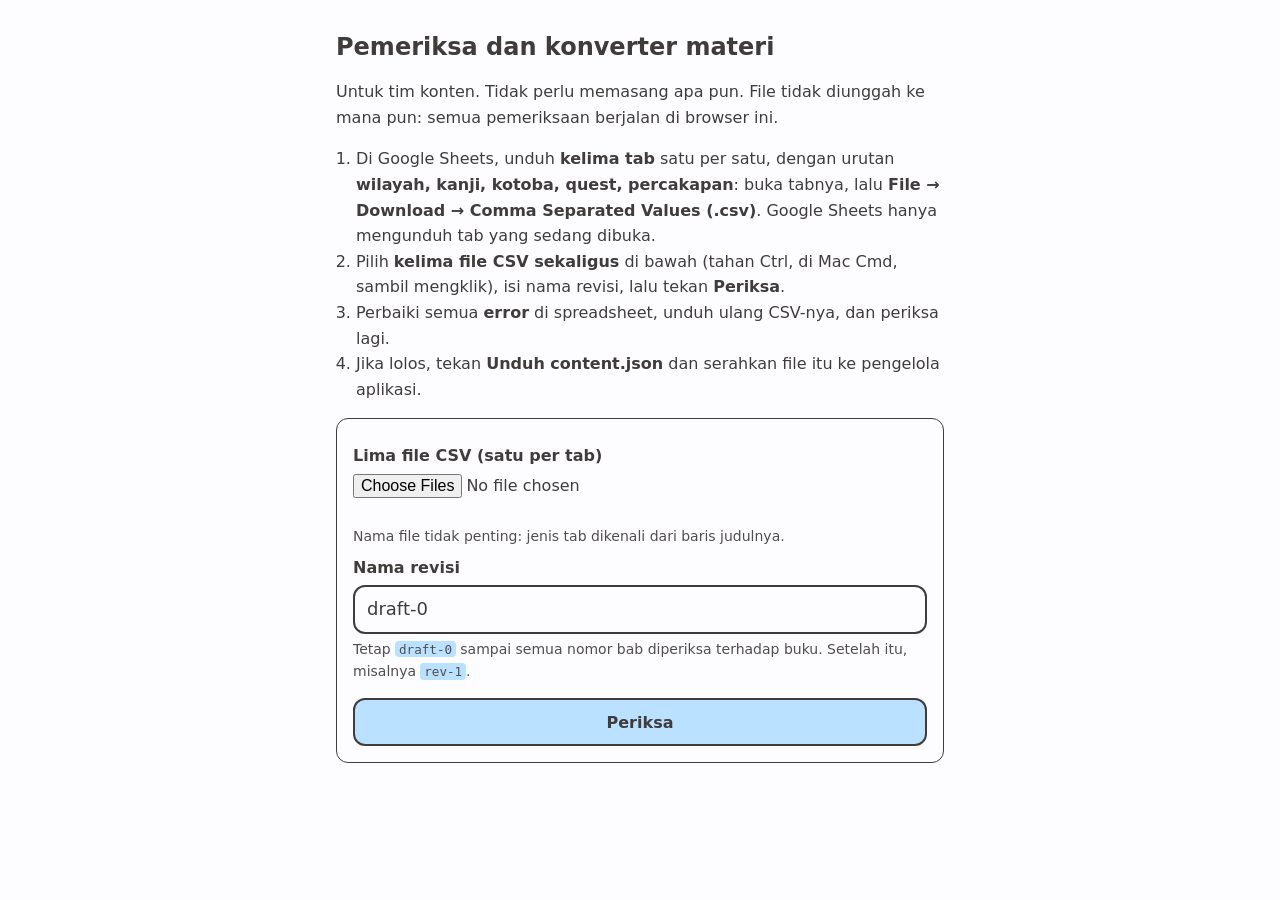
==== commit a7b58276: "Tahap 3: kucing dari lapisan, satu per misi tuntas; eksplorasi per dunia (D-121, D-122) - data/layer" ====
--- a/tools/convert.html
+++ b/tools/convert.html
@@ -57,6 +57,8 @@
     // Same conversion and validation modules as tools/csv-to-json.mjs and the app.
     import { convertCsvFilesToContent, csvLocation, rowLabel } from "../js/csv-content.js";
     import { validateContent } from "../js/validate.js";
+    import { catLayerIssues } from "../js/cats.js";
+    import { validateLayers } from "../js/layers.js";
     import { h } from "../js/dom.js";
     import { issueList } from "../js/screens/common.js";
 
@@ -128,6 +130,14 @@
       }
 
       const { errors, warnings, notes } = validateContent(content);
+      // The cats' layer ids against the site's data/layers.json (D-121).
+      try {
+        const response = await fetch("../data/layers.json", { cache: "no-cache" });
+        const layers = response.ok ? await response.json() : null;
+        if (layers && !validateLayers(layers).problems.length) errors.push(...catLayerIssues(content, layers));
+      } catch {
+        // Unreadable layers file: the app shows stand-in cats and the content check page reports it.
+      }
       const locate = (issue) => csvLocation(rowMap, issue);
       const ok = errors.length === 0;
       show(
--- a/css/style.css
+++ b/css/style.css
@@ -1,5 +1,27 @@
 /* Mobile-first styles. Target: 360–430px phones; wider screens get a centered column.
-   All color pairs below meet WCAG AA (4.5:1) for normal text. */
+
+   Palette (D-101): six macaron pastels from the team, for backgrounds and
+   fields only, plus one ink color for every text, line, icon and focus mark.
+   The pastels reach only 1.0–1.7:1 against white, so they never carry text
+   or lines themselves; tests/contrast.test.mjs checks every pair in use.
+
+   Blue is the dominant colour (D-118), as a scale made from the team's blue:
+     blue-50   page background
+     blue-100  headers, bars and fields (the team's macaron blue)
+     blue-200  what is selected: the current world tab, the open menu door
+   On blue screens the primary button is filled with ink and white text, the
+   only fill that stands out from every blue; white or blue fills sink.
+   The blue roles are used on the map and the world tabs now, on every other
+   screen in stage 6 (D-116).
+
+   Roles:
+     blue    navigation and main actions (menu, primary buttons, player's speech)
+     yellow  highlight: the target kotoba in a conversation, the blank (a marker pen)
+     mint    correct, done, progress
+     pink    wrong, destructive actions
+     peach   warnings and things still to do
+     white   page and cards
+   Correct and wrong are always also told by icon and text, never by color alone. */
 
 :root {
   color-scheme: light;
@@ -9,20 +31,44 @@
   --font-ja: "Hiragino Kaku Gothic ProN", "Hiragino Sans", "Noto Sans JP", "Noto Sans CJK JP", "Yu Gothic",
     YuGothic, Meiryo, sans-serif;
 
-  --bg: #f6f5f1;
-  --surface: #ffffff;
-  --text: #1c1b19; /* 16.9:1 on --surface */
-  --muted: #57534e; /* 7.6:1 on --surface, 7.0:1 on --bg */
-  --border: #d6d3cd;
-  --primary: #1e40af; /* 8.7:1 with white */
-  --primary-soft: #e3e8fb;
-  --error: #b42318; /* 6.3:1 on --surface */
-  --error-soft: #fef3f2;
-  --warning: #7a4100; /* 7.7:1 on --warning-soft */
-  --warning-soft: #fff6e0;
-  --success: #17692f; /* 6.9:1 on --success-soft */
-  --success-soft: #e8f5ec;
-  --highlight: #fde68a; /* text on it: 14:1 */
+  /* Team palette */
+  --macaron-pink: #ffb3ba;
+  --macaron-blue: #bae1ff;
+  --macaron-yellow: #ffffba;
+  --macaron-mint: #bffcc6;
+  --macaron-peach: #ffdfba;
+  --macaron-white: #fdfdff;
+  --ink: #403c3c; /* outline color of the team's character art */
+
+  /* Roles */
+  --bg: var(--macaron-white);
+  --surface: var(--macaron-white);
+  --text: var(--ink);
+  --muted: #524d4d; /* secondary text: at least 4.5:1 on every pastel */
+  --border: var(--ink);
+  --line: 2px; /* outline of everything that can be touched, after the character art */
+  --primary: var(--ink); /* links, focus ring, lines of accented elements */
+  --primary-soft: var(--macaron-blue);
+  --nav: var(--macaron-blue);
+  --error: var(--ink);
+  --error-soft: var(--macaron-pink);
+  --warning: var(--ink);
+  --warning-soft: var(--macaron-peach);
+  --success: var(--ink);
+  --success-soft: var(--macaron-mint);
+  --highlight: var(--macaron-yellow);
+
+  /* Blue scale (D-118): only tints of the team's blue, all at AA for ink and secondary text. */
+  --blue-50: #ecf6ff;
+  --blue-100: var(--macaron-blue);
+  --blue-200: #9dd2fa;
+  /* Roles on blue screens */
+  --page-blue: var(--blue-50); /* page background */
+  --band: var(--blue-100); /* headers, sticky bars, fields */
+  --selected: var(--blue-200); /* the selected tab or door */
+  --action: var(--ink); /* fill of the primary button */
+  --on-action: var(--macaron-white); /* text on the primary button: 10.7:1 */
+  --silhouette: var(--blue-200); /* a cat not freed yet: its body shape only (D-121) */
 
   --radius: 12px;
   --gutter: 16px;
@@ -228,188 +274,6 @@
   background: var(--warning-soft);
   color: var(--warning);
   border: 1px solid currentColor;
-}
-
-/* Filter chips ------------------------------------------------------------- */
-
-.chips {
-  display: flex;
-  flex-wrap: wrap;
-  gap: 0.5rem;
-}
-
-.chip {
-  min-height: 40px;
-  min-width: var(--tap);
-  padding: 0.25rem 1rem;
-  border: 1px solid var(--border);
-  border-radius: 999px;
-  background: var(--surface);
-  color: var(--text);
-  font: inherit;
-  font-weight: 600;
-  cursor: pointer;
-}
-
-.chip[aria-pressed="true"] {
-  background: var(--primary);
-  border-color: var(--primary);
-  color: #fff;
-}
-
-/* Level list ---------------------------------------------------------------- */
-
-.jlpt-group__title {
-  position: sticky;
-  top: 0;
-  z-index: 1;
-  display: flex;
-  align-items: baseline;
-  gap: 0.5rem;
-  margin: 1.5rem 0 0.5rem;
-  padding: 0.5rem 0;
-  background: var(--bg);
-  font-size: 1.5rem;
-}
-
-.continue-card {
-  display: grid;
-  grid-template-columns: 3rem 1fr auto;
-  align-items: center;
-  gap: 0.75rem;
-  min-height: 4rem;
-  padding: 0.5rem 0.75rem;
-  border-radius: var(--radius);
-  background: var(--primary);
-  color: #fff;
-  text-decoration: none;
-}
-
-.continue-card .level-card__symbol,
-.continue-card .level-card__chevron {
-  color: #fff;
-}
-
-.continue-card__kanji {
-  font-size: 2.25rem;
-  line-height: 1;
-  text-align: center;
-}
-
-.continue-card__body {
-  display: flex;
-  flex-direction: column;
-  min-width: 0;
-}
-
-.continue-card__label {
-  font-size: 0.8125rem;
-  font-weight: 700;
-  text-transform: uppercase;
-  letter-spacing: 0.04em;
-}
-
-.continue-card__title {
-  font-weight: 700;
-  overflow-wrap: anywhere;
-}
-
-.chapter-limit {
-  display: grid;
-  grid-template-columns: 1fr auto;
-  align-items: center;
-  gap: 0.25rem 0.75rem;
-  padding: 0.5rem 0.75rem;
-  border: 1px solid var(--border);
-  border-radius: var(--radius);
-  background: var(--surface);
-}
-
-.chapter-limit__label {
-  font-weight: 600;
-}
-
-.chapter-limit__help {
-  grid-column: 1 / -1;
-  margin: 0;
-  font-size: 0.8125rem;
-  color: var(--muted);
-}
-
-.select {
-  min-height: 44px;
-  padding: 0.25rem 0.5rem;
-  border: 2px solid var(--border);
-  border-radius: 8px;
-  background: var(--surface);
-  color: var(--text);
-  font: inherit;
-}
-
-.chapter-marker {
-  margin-top: 0.125rem;
-  font-size: 0.8125rem;
-  font-weight: 600;
-  color: var(--warning);
-}
-
-.jlpt-group__count {
-  font-size: 0.875rem;
-  font-weight: 400;
-  color: var(--muted);
-}
-
-.level-list {
-  list-style: none;
-  margin: 0 0 0.75rem;
-  padding: 0;
-  display: grid;
-  gap: 0.5rem;
-}
-
-.level-card {
-  display: grid;
-  grid-template-columns: 3.5rem 1fr auto;
-  align-items: center;
-  gap: 0.75rem;
-  min-height: 4.5rem;
-  padding: 0.5rem 0.75rem;
-  background: var(--surface);
-  border: 1px solid var(--border);
-  border-radius: var(--radius);
-  color: var(--text);
-  text-decoration: none;
-}
-
-.level-card:hover {
-  border-color: var(--primary);
-}
-
-.level-card__kanji {
-  font-size: 2.5rem;
-  line-height: 1;
-  text-align: center;
-}
-
-.level-card__body {
-  display: flex;
-  flex-direction: column;
-  min-width: 0;
-}
-
-.level-card__title {
-  font-weight: 600;
-  overflow-wrap: anywhere;
-}
-
-.level-card__meta {
-  font-size: 0.8125rem;
-  color: var(--muted);
-}
-
-.level-card__chevron {
-  font-size: 1.5rem;
-  color: var(--muted);
 }
 
 /* Preview ------------------------------------------------------------------- */
@@ -624,19 +488,6 @@
   color: var(--muted);
 }
 
-.level-card--locked {
-  background: var(--bg);
-  border-style: dashed;
-  color: var(--muted);
-}
-
-.level-card__symbol {
-  font-size: 2rem;
-  line-height: 1;
-  text-align: center;
-  color: var(--primary);
-}
-
 /* Buttons ------------------------------------------------------------------------ */
 
 .button {
@@ -656,15 +507,15 @@
 }
 
 .button--primary {
-  background: var(--primary);
-  border-color: var(--primary);
-  color: #fff;
+  background: var(--nav);
+  border-color: var(--ink);
+  color: var(--ink);
 }
 
 .button--danger {
-  background: var(--surface);
-  border-color: var(--error);
-  color: var(--error);
+  background: var(--error-soft);
+  border-color: var(--ink);
+  color: var(--ink);
 }
 
 .button--block {
@@ -750,8 +601,8 @@
 .mastery progress {
   appearance: none;
   width: 100%;
-  height: 0.625rem;
-  border: 1px solid var(--border);
+  height: 0.875rem;
+  border: var(--line) solid var(--border);
   border-radius: 999px;
   background: var(--surface);
   overflow: hidden;
@@ -762,11 +613,12 @@
 }
 
 .mastery progress::-webkit-progress-value {
-  background: var(--success);
+  background: var(--success-soft);
+  border-right: 1px solid var(--ink);
 }
 
 .mastery progress::-moz-progress-bar {
-  background: var(--success);
+  background: var(--success-soft);
 }
 
 .question {
@@ -1249,6 +1101,31 @@
   }
 }
 
+/* Research mode badge (D-112): small, above every screen, never scrolled away. */
+.mode-badge {
+  position: sticky;
+  top: 0;
+  z-index: 15;
+  margin: 0;
+  padding: 0.25rem max(var(--gutter), env(safe-area-inset-left));
+  background: var(--highlight);
+  border-bottom: var(--line) solid var(--border);
+  color: var(--text);
+  font-size: 0.8125rem;
+  font-weight: 700;
+  text-align: center;
+}
+
+.mode-card--research {
+  background: var(--highlight);
+}
+
+@media print {
+  .mode-badge {
+    display: none !important;
+  }
+}
+
 /* Validation issues ------------------------------------------------------------ */
 
 .issues {
@@ -1330,10 +1207,6 @@
   #app,
   .boot {
     padding-block: 2rem 4rem;
-  }
-
-  .level-list {
-    grid-template-columns: repeat(2, minmax(0, 1fr));
   }
 }
 
@@ -1415,8 +1288,8 @@
 .capacity progress {
   appearance: none;
   width: 100%;
-  height: 0.75rem;
-  border: 1px solid var(--border);
+  height: 0.875rem;
+  border: var(--line) solid var(--border);
   border-radius: 999px;
   background: var(--surface);
   overflow: hidden;
@@ -1427,19 +1300,19 @@
 }
 
 .capacity progress::-webkit-progress-value {
-  background: var(--primary);
+  background: var(--nav);
 }
 
 .capacity progress::-moz-progress-bar {
-  background: var(--primary);
+  background: var(--nav);
 }
 
 .capacity progress.is-warning::-webkit-progress-value {
-  background: var(--error);
+  background: var(--error-soft);
 }
 
 .capacity progress.is-warning::-moz-progress-bar {
-  background: var(--error);
+  background: var(--error-soft);
 }
 
 /* Stage 4 hint ---------------------------------------------------------------------- */
@@ -1594,6 +1467,181 @@
   display: none;
 }
 
+/* Preview of the map version (D-109) */
+
+.preview-region {
+  margin-top: 2rem;
+}
+
+.preview-region > * + * {
+  margin-top: 1rem;
+}
+
+.preview-region__head h2 {
+  margin: 0.25rem 0;
+}
+
+.preview-region__number {
+  margin: 0;
+  font-size: 0.875rem;
+  color: var(--muted);
+}
+
+.preview-quest {
+  padding: 0.75rem;
+  border: 1px solid var(--border);
+  border-radius: var(--radius);
+  background: var(--surface);
+}
+
+.preview-quest > * + * {
+  margin-top: 0.625rem;
+}
+
+.preview-quest h5 {
+  margin-bottom: 0;
+  font-size: 0.9375rem;
+}
+
+.preview-quest__title {
+  margin: 0;
+  font-size: 1.125rem;
+}
+
+.preview-kanji {
+  display: flex;
+  gap: 0.75rem;
+  align-items: flex-start;
+}
+
+.preview-kanji__char {
+  flex: none;
+  margin: 0;
+  font-size: 3rem;
+  line-height: 1.1;
+}
+
+.preview-kanji__body {
+  flex: 1;
+  min-width: 0;
+}
+
+.preview-kanji__body p,
+.preview-kotoba p {
+  margin: 0.125rem 0;
+}
+
+.preview-kotoba__head {
+  display: flex;
+  flex-wrap: wrap;
+  align-items: baseline;
+  gap: 0.5rem;
+}
+
+.preview-kotoba__word {
+  font-size: 1.5rem;
+}
+
+.preview-readings {
+  font-size: 1.125rem;
+}
+
+.option-chip {
+  display: inline-block;
+  margin: 0 0.25rem 0.25rem 0;
+  padding: 0 0.5rem;
+  border: 1px solid var(--border);
+  border-radius: 6px;
+}
+
+.option-chip--correct {
+  border-width: 2px;
+  background: var(--success-soft);
+  font-weight: 700;
+}
+
+.preview-flags {
+  padding: 0.375rem 0.625rem;
+  border: 1px solid var(--border);
+  border-left-width: 4px;
+  border-radius: 8px;
+  background: var(--warning-soft);
+  font-size: 0.8125rem;
+  overflow-wrap: anywhere;
+}
+
+.preview-flags__title {
+  margin: 0;
+  font-weight: 700;
+}
+
+.preview-flags ul {
+  margin: 0.25rem 0 0;
+  padding-left: 1.125rem;
+}
+
+.preview-flags__where {
+  font-weight: 700;
+}
+
+.preview-summary .summary-table th,
+.preview-summary .summary-table td {
+  white-space: normal;
+}
+
+.script {
+  padding-top: 0.5rem;
+  border-top: 1px dashed var(--border);
+}
+
+.script__title {
+  margin: 0 0 0.5rem;
+}
+
+.script__flag {
+  font-weight: 800;
+}
+
+.preview .scene {
+  max-width: 20rem;
+}
+
+.script__lines {
+  list-style: none;
+  margin: 0.5rem 0;
+  padding: 0;
+  display: grid;
+  gap: 0.375rem;
+}
+
+.script__line {
+  display: grid;
+  grid-template-columns: 7rem minmax(0, 1fr);
+  gap: 0.5rem;
+}
+
+.script__speaker {
+  font-size: 0.8125rem;
+  font-weight: 700;
+  overflow-wrap: anywhere;
+}
+
+.script__ja {
+  margin: 0;
+  font-size: 1.0625rem;
+  line-height: 2;
+}
+
+.script__translation,
+.script__answer {
+  margin: 0;
+  font-size: 0.875rem;
+}
+
+.script__translation {
+  color: var(--muted);
+}
+
 @media print {
   @page {
     size: A4;
@@ -1714,6 +1762,77 @@
   .table-scroll {
     overflow: visible;
   }
+
+  .preview-region {
+    break-before: page;
+    margin-top: 0;
+  }
+
+  .preview-quest {
+    padding: 0;
+    border: none;
+    border-radius: 0;
+    margin-top: 8mm;
+    background: none;
+  }
+
+  .preview-quest + .preview-quest {
+    padding-top: 6mm;
+    border-top: 2px solid #000;
+  }
+
+  .preview-kanji,
+  .preview-kotoba,
+  .script,
+  .script__line,
+  .scene,
+  .preview-quest__title,
+  .preview-region__head {
+    break-inside: avoid;
+  }
+
+  /* The scene sits beside its dialogue, so a quest takes about one page. */
+  .preview .scene {
+    float: left;
+    width: 55mm;
+    margin: 0 5mm 2mm 0;
+  }
+
+  .script::after {
+    content: "";
+    display: block;
+    clear: both;
+  }
+
+  .script__title,
+  .preview-quest h5 {
+    break-after: avoid;
+  }
+
+
+  .preview-kanji__char {
+    font-size: 30pt;
+  }
+
+  .scene__placeholder {
+    border-color: #555;
+    background: none;
+    color: #333;
+  }
+
+  .option-chip--correct,
+  .preview-flags {
+    background: none;
+    border-color: #000;
+  }
+
+  .script {
+    border-top-color: #888;
+  }
+
+  .preview-quest .validator-notes {
+    min-height: 30mm;
+  }
 }
 
 /* Content converter (tools/convert.html) -------------------------------------------- */
@@ -1776,3 +1895,1596 @@
 .consent__version {
   font-size: 0.8125rem;
 }
+
+/* Quest: conversations, intro, notices ---------------------------------------------- */
+
+.notice--info {
+  background: var(--primary-soft);
+  color: var(--primary);
+  border: 1px solid currentColor;
+}
+
+.dialog__scene {
+  margin: 0.5rem 0 0.75rem;
+  color: var(--muted);
+  font-style: italic;
+}
+
+.dialog__placeholder {
+  font-style: normal;
+  font-weight: 700;
+  color: var(--error);
+}
+
+.dialog {
+  list-style: none;
+  padding: 0;
+  margin: 0;
+  display: flex;
+  flex-direction: column;
+  gap: 0.75rem;
+}
+
+.dialog__line {
+  display: flex;
+  align-items: flex-start;
+  gap: 0.5rem;
+  max-width: 94%;
+}
+
+.dialog__line--other {
+  align-self: flex-start;
+}
+
+.dialog__line--player {
+  align-self: flex-end;
+  flex-direction: row-reverse;
+}
+
+.dialog__bubble {
+  min-width: 0;
+  padding: 0.5rem 0.75rem 0.625rem;
+  border: var(--line) solid var(--border);
+  border-radius: var(--radius);
+  background: var(--surface);
+  overflow-wrap: anywhere;
+}
+
+.dialog__line--other .dialog__bubble {
+  border-top-left-radius: 2px;
+}
+
+.dialog__line--player .dialog__bubble {
+  border-top-right-radius: 2px;
+  background: var(--primary-soft);
+}
+
+.avatar {
+  flex: none;
+  display: inline-block;
+  width: 44px;
+  height: 44px;
+  border: var(--line) solid var(--border);
+  border-radius: 50%;
+  background: var(--surface);
+  overflow: hidden;
+}
+
+.avatar__img,
+.avatar__crop {
+  display: block;
+  width: 100%;
+  height: 100%;
+  object-fit: cover;
+  background-repeat: no-repeat;
+}
+
+.avatar__initial {
+  display: flex;
+  align-items: center;
+  justify-content: center;
+  height: 100%;
+  background: var(--warning-soft);
+  font-weight: 700;
+}
+
+.dialog__speaker {
+  margin: 0;
+  font-size: 0.8125rem;
+  font-weight: 700;
+  color: var(--muted);
+}
+
+.dialog__ja {
+  margin: 0;
+  font-size: 1.25rem;
+  line-height: 2.2; /* room for furigana */
+}
+
+.dialog__translation {
+  margin: 0;
+  color: var(--muted);
+  font-size: 0.9375rem;
+}
+
+.dialog__translation[hidden] {
+  display: none;
+}
+
+mark.highlight {
+  background: var(--highlight);
+  color: var(--text);
+  border-bottom: 3px solid var(--text);
+  padding: 0 0.1em;
+  -webkit-box-decoration-break: clone;
+  box-decoration-break: clone;
+}
+
+.intro__actions {
+  display: flex;
+  flex-direction: column;
+  gap: 0.75rem;
+}
+
+.kotoba-card__title {
+  margin: 0 0 0.25rem;
+  font-size: 1rem;
+}
+
+.kotoba-card__word {
+  margin: 0;
+  font-size: 2rem;
+  line-height: 2;
+}
+
+.kotoba-card__meaning {
+  margin: 0;
+}
+
+.reading-inline {
+  font-size: 0.8em;
+  color: var(--muted);
+}
+
+/* Settings: furigana setting -------------------------------------------------------- */
+
+.radio-list {
+  display: flex;
+  flex-direction: column;
+  gap: 0.5rem;
+  margin: 0;
+  padding: 0;
+  border: 0;
+}
+
+.radio-list label {
+  display: flex;
+  align-items: center;
+  gap: 0.75rem;
+  min-height: var(--tap);
+  padding: 0.25rem 0.75rem;
+  border: var(--line) solid var(--border);
+  border-radius: var(--radius);
+  background: var(--surface);
+  cursor: pointer;
+}
+
+.radio-list input {
+  width: 1.25rem;
+  height: 1.25rem;
+  flex: none;
+}
+
+.radio-list small {
+  display: block;
+  color: var(--muted);
+}
+
+/* Assets: images fitted to their box, never the box to the image (D-70) -------------- */
+
+.asset {
+  display: block;
+  position: relative;
+  overflow: hidden;
+  container-type: inline-size;
+}
+
+.asset__img {
+  display: block;
+  width: 100%;
+  height: 100%;
+  object-fit: contain;
+}
+
+.asset__missing {
+  display: flex;
+  align-items: center;
+  justify-content: center;
+  height: 100%;
+  padding: 0.25rem;
+  border: 2px dashed var(--error);
+  color: var(--error);
+  font-size: 0.5rem;
+  font-size: clamp(0.5rem, 12cqw, 1.25rem);
+  line-height: 1.1;
+  text-align: center;
+  overflow-wrap: anywhere;
+}
+
+/* Interface labels (data/ui.json) ---------------------------------------------------- */
+
+.ui-label__ja {
+  font-family: var(--font-ja);
+}
+
+.ui-label__gloss {
+  font-size: 0.8em;
+  font-weight: 400;
+  color: var(--muted);
+}
+
+/* Map --------------------------------------------------------------------------------- */
+
+.map-screen__title {
+  margin: 0;
+}
+
+/* A column of image segments (D-108); pins and paths lie on one layer over all of them. */
+.map {
+  position: relative;
+  width: 100%;
+  border: 1px solid var(--border);
+  border-radius: var(--radius);
+  overflow: hidden;
+  background: var(--surface);
+}
+
+.map-segment {
+  display: block;
+  position: relative;
+  width: 100%;
+  overflow: hidden;
+}
+
+/* Segments meet edge to edge: no gap, so the team's paths join across the seam. */
+.map-segment .asset__img {
+  display: block;
+  width: 100%;
+  height: 100%;
+  object-fit: cover;
+}
+
+.map-segment__placeholder {
+  height: 100%;
+  padding: 0.5rem;
+  border-bottom: 2px dashed var(--muted);
+  background: var(--bg);
+}
+
+/* The brief lies over the paths but under the locations. */
+.map-segment__brief {
+  position: relative;
+  z-index: 2;
+  display: flex;
+  flex-direction: column;
+  gap: 0.125rem;
+  padding: 0.375rem 0.5rem;
+  border: 1px dashed var(--muted);
+  border-radius: 8px;
+  background: var(--surface);
+  color: var(--muted);
+  font-size: 0.75rem;
+  line-height: 1.35;
+  overflow-wrap: anywhere;
+}
+
+.map-segment:last-child .map-segment__placeholder {
+  border-bottom: none;
+}
+
+.map-segment__title {
+  font-size: 0.875rem;
+  font-weight: 800;
+  color: var(--text);
+}
+
+.map__layer {
+  position: absolute;
+  inset: 0;
+}
+
+.map {
+  isolation: isolate;
+}
+
+.map__paths {
+  z-index: 1;
+}
+
+.map .location {
+  z-index: 3;
+}
+
+.map-list__title {
+  margin-bottom: 0;
+}
+
+.map-list {
+  list-style: none;
+  padding: 0;
+  margin: 0;
+  display: flex;
+  flex-direction: column;
+  gap: 0.5rem;
+}
+
+.map-list__item {
+  display: flex;
+  align-items: center;
+  gap: 0.75rem;
+  min-height: var(--tap);
+  padding: 0.5rem 0.75rem;
+  border: var(--line) solid var(--border);
+  border-radius: var(--radius);
+  background: var(--surface);
+  color: var(--text);
+  text-decoration: none;
+}
+
+.map-list__item--locked {
+  background: var(--bg);
+  border-style: dashed;
+  color: var(--muted);
+}
+
+.map-list__icon {
+  font-size: 1.25rem;
+  width: 1.5rem;
+  text-align: center;
+}
+
+.map-list__body {
+  display: flex;
+  flex-direction: column;
+}
+
+.map-list__name {
+  font-weight: 700;
+}
+
+.map-list__meta {
+  font-size: 0.875rem;
+  color: var(--muted);
+}
+
+/* Region window ----------------------------------------------------------------------- */
+
+.quest-list {
+  list-style: none;
+  padding: 0;
+  margin: 0;
+  display: flex;
+  flex-direction: column;
+  gap: 0.5rem;
+}
+
+.quest-row {
+  display: flex;
+  align-items: center;
+  gap: 0.75rem;
+  padding: 0.5rem 0.75rem;
+  border: 1px solid var(--border);
+  border-radius: var(--radius);
+  background: var(--surface);
+}
+
+.quest-row__main {
+  flex: 1;
+  min-width: 0;
+}
+
+.quest-row__main p {
+  margin: 0;
+}
+
+.quest-row__title {
+  font-weight: 700;
+}
+
+.quest-row__kotoba {
+  line-height: 2.1; /* room for furigana */
+  overflow-wrap: anywhere;
+}
+
+.quest-row__word {
+  font-size: 1.25rem;
+}
+
+.quest-row__status {
+  font-size: 0.875rem;
+}
+
+.quest-row__note {
+  font-size: 0.875rem;
+  color: var(--muted);
+}
+
+.quest-row__action {
+  flex: none;
+  min-width: 6.5rem;
+}
+
+.review-row__title {
+  margin-top: 0;
+}
+
+/* Index ------------------------------------------------------------------------------- */
+
+.index-kanji {
+  list-style: none;
+  padding: 0;
+  margin: 0;
+  display: grid;
+  grid-template-columns: repeat(auto-fill, minmax(96px, 1fr));
+  gap: 0.5rem;
+}
+
+.index-kanji__tile {
+  min-height: var(--tap);
+  color: var(--text);
+  text-decoration: none;
+  display: flex;
+  flex-direction: column;
+  align-items: center;
+  padding: 0.5rem;
+  border: var(--line) solid var(--border);
+  border-radius: var(--radius);
+  background: var(--surface);
+}
+
+.index-kanji__char {
+  font-size: 4rem; /* main kanji at least 64px */
+  line-height: 1.1;
+}
+
+.index-kanji__meaning {
+  font-size: 0.875rem;
+  color: var(--muted);
+  text-align: center;
+}
+
+.index-kotoba {
+  list-style: none;
+  padding: 0;
+  margin: 0;
+  display: flex;
+  flex-direction: column;
+  gap: 0.5rem;
+}
+
+.index-kotoba__row {
+  min-height: var(--tap);
+  color: var(--text);
+  text-decoration: none;
+  display: flex;
+  flex-wrap: wrap;
+  align-items: baseline;
+  gap: 0.25rem 0.75rem;
+  padding: 0.5rem 0.75rem;
+  border: var(--line) solid var(--border);
+  border-radius: var(--radius);
+  background: var(--surface);
+}
+
+.index-kotoba__word {
+  font-size: 1.5rem;
+  line-height: 2;
+}
+
+.index-kotoba__pending {
+  flex-basis: 100%;
+  font-size: 0.8125rem;
+  color: var(--muted);
+}
+
+/* Asset checker (content check page) --------------------------------------------------- */
+
+.asset-checks {
+  list-style: none;
+  padding: 0;
+  margin: 0;
+  display: flex;
+  flex-direction: column;
+  gap: 0.5rem;
+}
+
+.asset-check {
+  padding: 0.5rem 0.75rem;
+  border: 1px solid var(--border);
+  border-left-width: 6px;
+  border-radius: var(--radius);
+  overflow-wrap: anywhere;
+}
+
+.asset-check p {
+  margin: 0;
+}
+
+.asset-check--success {
+  border-left-color: var(--success);
+}
+
+.asset-check--warning {
+  border-left-color: var(--warning);
+}
+
+.asset-check--error {
+  border-left-color: var(--error);
+}
+
+.asset-check__head {
+  font-weight: 700;
+}
+
+.asset-check__spec {
+  font-size: 0.8125rem;
+}
+
+/* Index windows ------------------------------------------------------------------------ */
+
+.kanji-hero {
+  display: flex;
+  flex-direction: column;
+  align-items: center;
+  padding: 0.5rem;
+  border: var(--line) solid var(--border);
+  border-radius: var(--radius);
+  background: var(--surface);
+  color: var(--text);
+  text-decoration: none;
+}
+
+.kanji-hero__char {
+  font-size: 7rem;
+  line-height: 1.15;
+}
+
+.kanji-hero__char--static {
+  margin: 0;
+  text-align: center;
+}
+
+.kanji-hero__hint {
+  font-size: 0.875rem;
+  color: var(--primary);
+  font-weight: 600;
+}
+
+.kanji-hero__meaning {
+  text-align: center;
+  margin: 0;
+}
+
+.kotoba-hero {
+  margin: 0;
+  font-size: 3rem;
+  line-height: 1.9;
+  text-align: center;
+}
+
+.kanji-detail {
+  margin: 0;
+  border: 1px solid var(--border);
+  border-radius: var(--radius);
+  background: var(--surface);
+}
+
+.kanji-detail__row {
+  display: grid;
+  grid-template-columns: 7.5rem 1fr;
+  gap: 0.75rem;
+  align-items: center;
+  padding: 0.625rem 0.75rem;
+}
+
+.kanji-detail__row + .kanji-detail__row {
+  border-top: 1px solid var(--border);
+}
+
+.kanji-detail dt {
+  font-weight: 700;
+  line-height: 1.9;
+}
+
+.kanji-detail dd {
+  margin: 0;
+  overflow-wrap: anywhere;
+}
+
+.stroke-slot {
+  display: flex;
+  width: min(100%, 16rem);
+  margin-inline: auto;
+}
+
+.stroke-slot--empty {
+  flex-direction: column;
+  align-items: center;
+  justify-content: center;
+  gap: 0.25rem;
+  aspect-ratio: 1 / 1;
+  padding: 1rem;
+  border: 2px dashed var(--border);
+  border-radius: var(--radius);
+  text-align: center;
+  background: var(--surface);
+}
+
+.kotoba-parts {
+  list-style: none;
+  padding: 0;
+  margin: 0;
+  display: flex;
+  flex-direction: column;
+  gap: 0.5rem;
+}
+
+.kotoba-parts__item {
+  display: flex;
+  align-items: center;
+  gap: 1rem;
+  min-height: var(--tap);
+  padding: 0.5rem 0.75rem;
+  border: var(--line) solid var(--border);
+  border-radius: var(--radius);
+  background: var(--surface);
+  color: var(--text);
+  text-decoration: none;
+}
+
+.kotoba-parts__char {
+  font-size: 4rem; /* main kanji at least 64px */
+  line-height: 1.1;
+}
+
+.kotoba-parts__info {
+  display: flex;
+  flex-direction: column;
+}
+
+.kotoba-parts__reading {
+  font-size: 1.25rem;
+  font-weight: 700;
+}
+
+.index-example {
+  max-width: 100%;
+  padding: 0.5rem 0.75rem 0.625rem;
+  border: 1px solid var(--border);
+  border-radius: var(--radius);
+  background: var(--surface);
+  overflow-wrap: anywhere;
+}
+
+/* Kana guide ---------------------------------------------------------------------------- */
+
+.segmented {
+  display: grid;
+  grid-template-columns: 1fr 1fr;
+  border: var(--line) solid var(--border);
+  border-radius: var(--radius);
+  overflow: hidden;
+}
+
+.segmented__option {
+  min-height: var(--tap);
+  border: 0;
+  background: var(--surface);
+  color: var(--primary);
+  font: inherit;
+  font-weight: 700;
+  cursor: pointer;
+}
+
+.segmented__option[aria-pressed="true"] {
+  background: var(--nav);
+  color: var(--ink);
+  text-decoration: underline;
+  text-decoration-thickness: 2px;
+}
+
+.kana-table {
+  width: 100%;
+  border-collapse: collapse;
+  table-layout: fixed;
+  background: var(--surface);
+}
+
+.kana-table th {
+  font-size: 0.8125rem;
+  color: var(--muted);
+  padding: 0.25rem 0;
+}
+
+.kana-table td {
+  border: 1px solid var(--border);
+  text-align: center;
+  padding: 0.25rem 0;
+}
+
+.kana-table__kana {
+  display: block;
+  font-size: 1.75rem;
+  line-height: 1.2;
+}
+
+.kana-table__romaji {
+  display: block;
+  font-size: 0.75rem;
+  color: var(--muted);
+}
+
+.kana-table__empty {
+  background: var(--bg);
+}
+
+.kana-notes {
+  padding-left: 1.25rem;
+  color: var(--muted);
+}
+
+/* About and disclaimer --------------------------------------------------------------------- */
+
+.disclaimer {
+  padding: 0.75rem;
+  border-left: 4px solid var(--primary);
+  background: var(--primary-soft);
+  border-radius: 4px;
+  line-height: 2;
+}
+
+.map-screen__about {
+  text-align: center;
+}
+
+/* Scene illustrations and bushu cards ------------------------------------------------- */
+
+.scene {
+  margin: 0;
+}
+
+.scene__image {
+  width: 100%;
+  border-radius: var(--radius);
+}
+
+.scene__placeholder {
+  display: flex;
+  flex-direction: column;
+  align-items: center;
+  justify-content: center;
+  gap: 0.25rem;
+  height: 100%;
+  padding: 0.75rem;
+  border: 2px dashed var(--muted);
+  border-radius: var(--radius);
+  background: var(--bg);
+  color: var(--muted);
+  font-size: 0.8125rem;
+  text-align: center;
+  overflow-wrap: anywhere;
+}
+
+.scene__placeholder-title {
+  font-weight: 700;
+  font-size: 1rem;
+}
+
+.bushu-card__item {
+  text-align: center;
+}
+
+.play-header__incomplete {
+  font-size: 0.875rem;
+}
+
+.same-bushu__list {
+  list-style: none;
+  padding: 0;
+  margin: 0;
+  display: flex;
+  flex-wrap: wrap;
+  gap: 0.5rem;
+}
+
+.same-bushu__kanji {
+  display: inline-flex;
+  align-items: center;
+  justify-content: center;
+  min-width: 64px;
+  min-height: 64px;
+  border: var(--line) solid var(--border);
+  border-radius: var(--radius);
+  background: var(--surface);
+  color: var(--text);
+  font-size: 2.5rem;
+  text-decoration: none;
+}
+
+/* Character selection ---------------------------------------------------------------- */
+
+.character-grid {
+  list-style: none;
+  padding: 0;
+  margin: 0;
+  display: grid;
+  grid-template-columns: repeat(2, minmax(0, 1fr));
+  gap: 0.75rem;
+}
+
+.character-card {
+  display: flex;
+  flex-direction: column;
+  align-items: center;
+  gap: 0.25rem;
+  width: 100%;
+  min-height: var(--tap);
+  padding: 0.5rem 0.5rem 0.75rem;
+  border: var(--line) solid var(--border);
+  border-radius: var(--radius);
+  background: var(--surface);
+  color: var(--text);
+  font: inherit;
+  cursor: pointer;
+}
+
+.character-card[aria-pressed="true"] {
+  border-width: 3px;
+  background: var(--primary-soft);
+}
+
+.character-card__image {
+  width: 70%;
+}
+
+.figure-crop {
+  display: block;
+  background-repeat: no-repeat;
+}
+
+.character-card__name {
+  font-size: 1.25rem;
+  font-weight: 700;
+}
+
+.character-card__tag {
+  font-size: 0.875rem;
+  font-weight: 700;
+}
+
+.button:disabled {
+  border-style: dashed;
+  color: var(--muted);
+  background: var(--surface);
+  cursor: not-allowed;
+}
+
+/* Map as a town (D-103) ------------------------------------------------------------------ */
+
+/* Level bar and exploration badge stay in view while the map scrolls (D-108). */
+.map-top {
+  position: sticky;
+  top: 0;
+  z-index: 10;
+  display: grid;
+  gap: 0.5rem;
+  margin-inline: calc(-1 * var(--gutter));
+  padding: 0.5rem var(--gutter);
+  border-bottom: var(--line) solid var(--border);
+  background: var(--band);
+}
+
+/* Blue screens (D-118): the map, with its region sheet, and the world tabs. */
+body.page--blue {
+  background: var(--page-blue);
+}
+
+.page--blue .button--primary {
+  background: var(--action);
+  border-color: var(--action);
+  color: var(--on-action);
+}
+
+/* Tabs between worlds, only when the material has more than one (D-117). */
+.world-tabs {
+  display: flex;
+  gap: 0.5rem;
+  margin-block: 0.75rem;
+}
+
+.world-tabs__tab {
+  flex: 1;
+  display: grid;
+  justify-items: center;
+  padding: 0.5rem;
+  border: var(--line) solid var(--border);
+  border-radius: var(--radius);
+  background: var(--surface);
+  color: var(--text);
+  text-decoration: none;
+}
+
+.world-tabs__tab[aria-current="page"] {
+  background: var(--selected);
+  border-width: 3px;
+}
+
+.world-tabs__name {
+  font-weight: 800;
+}
+
+.world-tabs__book {
+  font-size: 0.8125rem;
+}
+
+.level-bar {
+  display: flex;
+  align-items: center;
+  gap: 0.625rem;
+}
+
+.level-bar__level {
+  flex: none;
+  padding: 0.25rem 0.75rem;
+  border: var(--line) solid var(--border);
+  border-radius: 999px;
+  background: var(--nav);
+  font-weight: 800;
+}
+
+.level-bar__track {
+  flex: 1;
+  display: grid;
+  gap: 0.125rem;
+}
+
+.level-bar__xp {
+  font-size: 0.8125rem;
+  font-weight: 700;
+}
+
+.level-bar progress {
+  appearance: none;
+  width: 100%;
+  height: 0.875rem;
+  border: var(--line) solid var(--border);
+  border-radius: 999px;
+  background: var(--surface);
+  overflow: hidden;
+}
+
+.level-bar progress::-webkit-progress-bar {
+  background: var(--surface);
+}
+
+.level-bar progress::-webkit-progress-value {
+  background: var(--success-soft);
+}
+
+.level-bar progress::-moz-progress-bar {
+  background: var(--success-soft);
+}
+
+.map__paths {
+  position: absolute;
+  inset: 0;
+  width: 100%;
+  height: 100%;
+  pointer-events: none;
+}
+
+.map__path,
+.map__path-motif {
+  fill: none;
+  vector-effect: non-scaling-stroke;
+  stroke-linecap: round;
+  stroke-linejoin: round;
+}
+
+.map__path {
+  stroke: var(--ink);
+  stroke-width: 3px;
+  stroke-dasharray: 2 9;
+}
+
+.map__path-motif {
+  stroke-width: 16px;
+}
+
+.map__explored {
+  justify-self: start;
+  margin: 0;
+  padding: 0.25rem 0.625rem;
+  border: var(--line) solid var(--border);
+  border-radius: 999px;
+  background: var(--highlight);
+  font-size: 0.8125rem;
+  font-weight: 800;
+}
+
+.location {
+  position: absolute;
+  transform: translate(-50%, -50%);
+  display: flex;
+  flex-direction: column;
+  align-items: center;
+  gap: 0.125rem;
+  min-width: var(--tap);
+  min-height: var(--tap);
+  color: var(--text);
+  text-decoration: none;
+}
+
+.location__icon {
+  display: block;
+  width: 60px;
+  height: 60px;
+  border: var(--line) solid var(--border);
+  border-radius: 50%;
+  background: var(--surface);
+  overflow: hidden;
+}
+
+.location__placeholder {
+  display: flex;
+  align-items: center;
+  justify-content: center;
+  height: 100%;
+  font-size: 0.875rem;
+  font-weight: 800;
+}
+
+.location__name {
+  padding: 0 0.375rem;
+  border-radius: 6px;
+  background: var(--surface);
+  font-size: 0.75rem;
+  font-weight: 800;
+  white-space: nowrap;
+}
+
+.location__percent {
+  padding: 0 0.5rem;
+  border: var(--line) solid var(--border);
+  border-radius: 999px;
+  background: var(--surface);
+  font-size: 0.8125rem;
+  font-weight: 800;
+}
+
+.location__badge {
+  position: absolute;
+  top: -6px;
+  right: -8px;
+  display: flex;
+  align-items: center;
+  justify-content: center;
+  width: 26px;
+  height: 26px;
+  border: var(--line) solid var(--border);
+  border-radius: 50%;
+  background: var(--surface);
+  font-size: 0.8125rem;
+}
+
+/* Locked: the same icon, faded by code (D-103). */
+.location--locked .location__icon {
+  opacity: 0.45;
+  filter: grayscale(1);
+  border-style: dashed;
+}
+
+.location--locked .location__percent {
+  border-style: dashed;
+  color: var(--muted);
+}
+
+.location--done .location__icon,
+.location--done .location__percent,
+.location--done .location__badge {
+  background: var(--success-soft);
+}
+
+.location--review .location__badge,
+.location--review .location__percent {
+  background: var(--warning-soft);
+}
+
+.location--available .location__badge,
+.location--in_progress .location__badge {
+  background: var(--nav);
+}
+
+/* Menu bar at the bottom of the screen (D-69) ----------------------------------------- */
+
+.menu {
+  position: fixed;
+  left: 0;
+  right: 0;
+  bottom: 0;
+  z-index: 20;
+  display: grid;
+  /* One row whatever the number of doors (four now, five with the story door of stage 5). */
+  grid-auto-flow: column;
+  grid-auto-columns: minmax(0, 11rem);
+  justify-content: center;
+  gap: 0.375rem;
+  padding: 0.375rem var(--gutter) calc(0.375rem + env(safe-area-inset-bottom, 0px));
+  border-top: var(--line) solid var(--border);
+  background: var(--surface);
+}
+
+#app.with-menu {
+  padding-bottom: 7rem;
+}
+
+.menu__door {
+  display: flex;
+  flex-direction: column;
+  align-items: center;
+  justify-content: center;
+  gap: 0.125rem;
+  min-height: 64px;
+  padding: 0.25rem;
+  border: var(--line) solid var(--border);
+  border-radius: var(--radius);
+  background: var(--surface);
+  color: var(--text);
+  font-weight: 700;
+  font-size: 0.8125rem;
+  text-decoration: none;
+  text-align: center;
+}
+
+.menu__door[aria-current="page"] {
+  background: var(--selected);
+  border-width: 3px;
+}
+
+.menu__icon {
+  width: 32px;
+  height: 32px;
+}
+
+/* Region sheet sliding up from the bottom (D-103) ---------------------------------------- */
+
+body.sheet-open {
+  overflow: hidden;
+}
+
+.sheet-layer {
+  position: fixed;
+  inset: 0;
+  z-index: 30;
+}
+
+.sheet-backdrop {
+  position: absolute;
+  inset: 0;
+  background: rgba(64, 60, 60, 0.5);
+}
+
+.sheet {
+  position: absolute;
+  left: 0;
+  right: 0;
+  bottom: 0;
+  max-width: 40rem;
+  max-height: 88vh;
+  margin: 0 auto;
+  overflow-y: auto;
+  display: grid;
+  gap: 0.875rem;
+  padding: 0.5rem var(--gutter) calc(1rem + env(safe-area-inset-bottom, 0px));
+  border: var(--line) solid var(--border);
+  border-bottom: 0;
+  border-radius: 20px 20px 0 0;
+  background: var(--surface);
+  animation: sheet-up 0.25s ease-out;
+}
+
+@keyframes sheet-up {
+  from {
+    transform: translateY(40%);
+    opacity: 0;
+  }
+}
+
+@media (prefers-reduced-motion: reduce) {
+  .sheet {
+    animation: none;
+  }
+}
+
+.sheet__grip {
+  justify-self: center;
+  width: 3rem;
+  height: 0;
+  border-top: 5px solid var(--ink);
+  border-radius: 999px;
+}
+
+.sheet__head {
+  display: flex;
+  align-items: flex-start;
+  justify-content: space-between;
+  gap: 0.75rem;
+}
+
+.sheet__head h1 {
+  margin: 0;
+  font-size: 1.375rem;
+}
+
+.sheet__close {
+  flex: none;
+  padding-inline: 0.75rem;
+}
+
+.sheet__actions {
+  position: sticky;
+  bottom: 0;
+  padding-top: 0.5rem;
+  background: var(--surface);
+}
+
+/* Exhibition mode and leaderboard (D-106) ------------------------------------------------ */
+
+.switch {
+  display: flex;
+  align-items: center;
+  gap: 0.75rem;
+  min-height: var(--tap);
+  padding: 0.25rem 0.75rem;
+  border: var(--line) solid var(--border);
+  border-radius: var(--radius);
+  font-weight: 700;
+  cursor: pointer;
+}
+
+.switch input {
+  width: 1.5rem;
+  height: 1.5rem;
+  flex: none;
+}
+
+.ranking {
+  list-style: none;
+  padding: 0;
+  margin: 0;
+  display: grid;
+  gap: 0.5rem;
+}
+
+.ranking__row {
+  display: grid;
+  grid-template-columns: 2rem auto 1fr auto;
+  align-items: center;
+  gap: 0.625rem;
+  padding: 0.5rem 0.75rem;
+  border: var(--line) solid var(--border);
+  border-radius: var(--radius);
+  background: var(--surface);
+}
+
+.ranking__row:nth-child(1) {
+  background: var(--highlight);
+}
+
+.ranking__row--own {
+  border-width: 3px;
+  background: var(--nav);
+}
+
+.ranking__place {
+  font-size: 1.25rem;
+  font-weight: 800;
+  text-align: center;
+}
+
+.ranking__name {
+  font-weight: 800;
+}
+
+.ranking__own {
+  font-weight: 400;
+}
+
+.ranking__score {
+  font-weight: 700;
+  font-size: 0.875rem;
+}
+
+/* Native checkboxes and radio buttons in ink, not the browser's own blue. */
+input[type="checkbox"],
+input[type="radio"] {
+  accent-color: var(--ink);
+}
+
+/* Cats (D-121) ----------------------------------------------------------------
+   A cat is a square of stacked layers on one canvas: fill (masked and painted
+   in the fur color), pattern (cut by the same mask), line, accessory. */
+
+.cat {
+  position: relative;
+  display: inline-block;
+  flex: none;
+  width: var(--cat-size, 96px);
+  aspect-ratio: 1;
+}
+
+.cat__layer {
+  position: absolute;
+  inset: 0;
+  width: 100%;
+  height: 100%;
+  -webkit-mask-size: 100% 100%;
+  mask-size: 100% 100%;
+  -webkit-mask-repeat: no-repeat;
+  mask-repeat: no-repeat;
+  background-size: 100% 100%;
+}
+
+.cat__accessory {
+  position: absolute;
+  height: auto;
+  transform: translate(-50%, -50%);
+}
+
+.cat__shadow {
+  background-color: var(--silhouette);
+}
+
+/* Collection */
+
+.cats-screen__total {
+  font-weight: 800;
+}
+
+.cats-world__title {
+  margin-top: 1.5rem;
+}
+
+.cats-region {
+  margin-block: 1rem;
+  padding: 0.75rem;
+  border: var(--line) solid var(--border);
+  border-radius: var(--radius);
+  background: var(--surface);
+}
+
+.cats-region__title {
+  margin: 0 0 0.5rem;
+  font-size: 1rem;
+}
+
+.cats-region__count {
+  font-weight: 600;
+}
+
+.cat-grid {
+  display: grid;
+  grid-template-columns: repeat(3, minmax(0, 1fr));
+  gap: 0.5rem;
+  margin: 0;
+  padding: 0;
+  list-style: none;
+}
+
+.cat-card {
+  display: flex;
+  flex-direction: column;
+  align-items: center;
+  padding: 0.375rem 0.25rem 0.5rem;
+  border: var(--line) solid var(--border);
+  border-radius: var(--radius);
+  background: var(--band);
+  text-align: center;
+}
+
+.cat-card--locked {
+  border-style: dashed;
+  background: var(--surface);
+}
+
+.cat-card__figure {
+  --cat-size: 100%;
+  width: 100%;
+  max-width: 96px;
+}
+
+.cat-card__name {
+  margin: 0.25rem 0 0;
+  font-size: 0.8125rem;
+  font-weight: 800;
+  line-height: 1.3;
+  overflow-wrap: anywhere;
+}
+
+.cat-card__name--locked {
+  font-weight: 600;
+}
+
+.cat-card__where {
+  margin: 0;
+  color: var(--muted);
+  font-size: 0.75rem;
+  line-height: 1.3;
+}
+
+/* Rescue moment: over the mission result, closes by itself (RESCUE_MS). */
+
+.rescue {
+  position: fixed;
+  inset: 0;
+  z-index: 40;
+  display: flex;
+  align-items: center;
+  justify-content: center;
+  padding: var(--gutter);
+  background: rgba(64, 60, 60, 0.45);
+}
+
+.rescue__card {
+  display: grid;
+  justify-items: center;
+  gap: 0.25rem;
+  width: min(100%, 22rem);
+  padding: 1.25rem 1rem 1rem;
+  border: 3px solid var(--border);
+  border-radius: var(--radius);
+  background: var(--band);
+  text-align: center;
+  animation: rescue-in 280ms ease-out both;
+}
+
+.rescue__stage {
+  position: relative;
+  display: grid;
+  place-items: center;
+  width: 176px;
+  height: 176px;
+  border: var(--line) solid var(--border);
+  border-radius: 50%;
+  background: var(--surface);
+}
+
+.rescue__cat {
+  --cat-size: 150px;
+  animation: rescue-cat 520ms cubic-bezier(0.2, 1.4, 0.4, 1) 120ms both;
+}
+
+/* A small sparkle: four ink points that grow and fade once around the cat. */
+.rescue__sparkle,
+.rescue__sparkle::before,
+.rescue__sparkle::after {
+  position: absolute;
+  width: 14px;
+  height: 14px;
+  background: var(--highlight);
+  border: var(--line) solid var(--border);
+  transform: rotate(45deg);
+  animation: rescue-sparkle 900ms ease-out 200ms both;
+}
+
+.rescue__sparkle {
+  top: 10px;
+  right: 18px;
+}
+
+.rescue__sparkle::before {
+  content: "";
+  top: 120px;
+  left: -150px;
+}
+
+.rescue__sparkle::after {
+  content: "";
+  top: 140px;
+  left: -10px;
+}
+
+.rescue__title {
+  margin: 0.5rem 0 0;
+  font-size: 1.25rem;
+  font-weight: 800;
+}
+
+.rescue__name {
+  margin: 0;
+  font-size: 1.125rem;
+  font-weight: 800;
+  overflow-wrap: anywhere;
+}
+
+.rescue__note {
+  margin: 0 0 0.5rem;
+  color: var(--muted);
+  font-size: 0.875rem;
+}
+
+.rescue__go {
+  min-width: 10rem;
+  background: var(--action);
+  border-color: var(--action);
+  color: var(--on-action);
+}
+
+@keyframes rescue-in {
+  from { opacity: 0; transform: translateY(12px); }
+}
+
+@keyframes rescue-cat {
+  from { opacity: 0; transform: scale(0.4); }
+}
+
+@keyframes rescue-sparkle {
+  0% { opacity: 0; scale: 0.3; }
+  40% { opacity: 1; }
+  100% { opacity: 0; scale: 1.4; }
+}
+
+@media (prefers-reduced-motion: reduce) {
+  .rescue__card,
+  .rescue__cat,
+  .rescue__sparkle,
+  .rescue__sparkle::before,
+  .rescue__sparkle::after {
+    animation: none;
+  }
+  .rescue__sparkle {
+    display: none;
+  }
+}
+
+/* Free cats beside a location on the map: at most CATS_ON_MAP, then a count. */
+
+.location__cats {
+  position: absolute;
+  top: 26px;
+  right: calc(100% - 14px);
+  display: flex;
+  flex-direction: column;
+  align-items: flex-end;
+  gap: 2px;
+  pointer-events: none;
+}
+
+.location__cat-row {
+  display: flex;
+}
+
+.location__cat {
+  --cat-size: 34px;
+}
+
+.location__cat + .location__cat {
+  margin-left: -12px;
+}
+
+.location__cat-count {
+  padding: 0 0.375rem;
+  border: var(--line) solid var(--border);
+  border-radius: 999px;
+  background: var(--surface);
+  font-size: 0.75rem;
+  font-weight: 800;
+  white-space: nowrap;
+}
+
+@media print {
+  .rescue {
+    display: none !important;
+  }
+}
+
